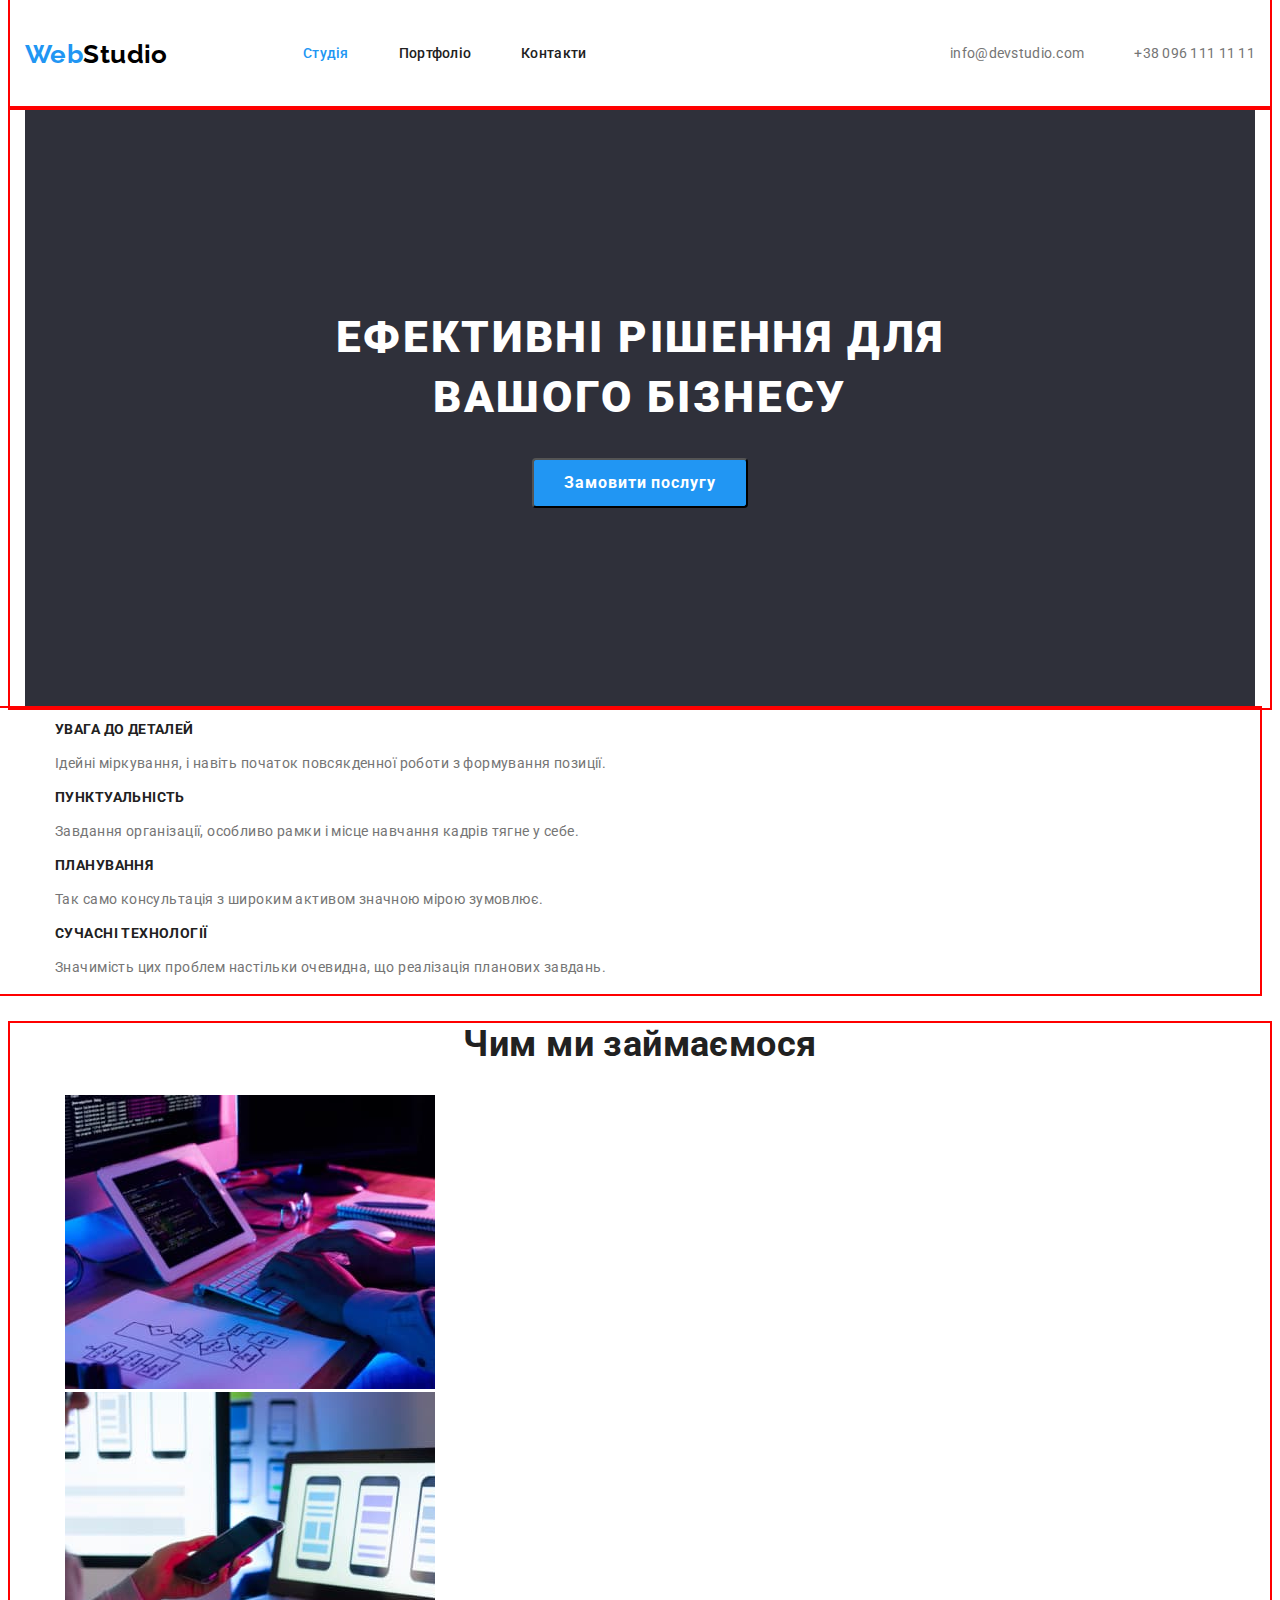
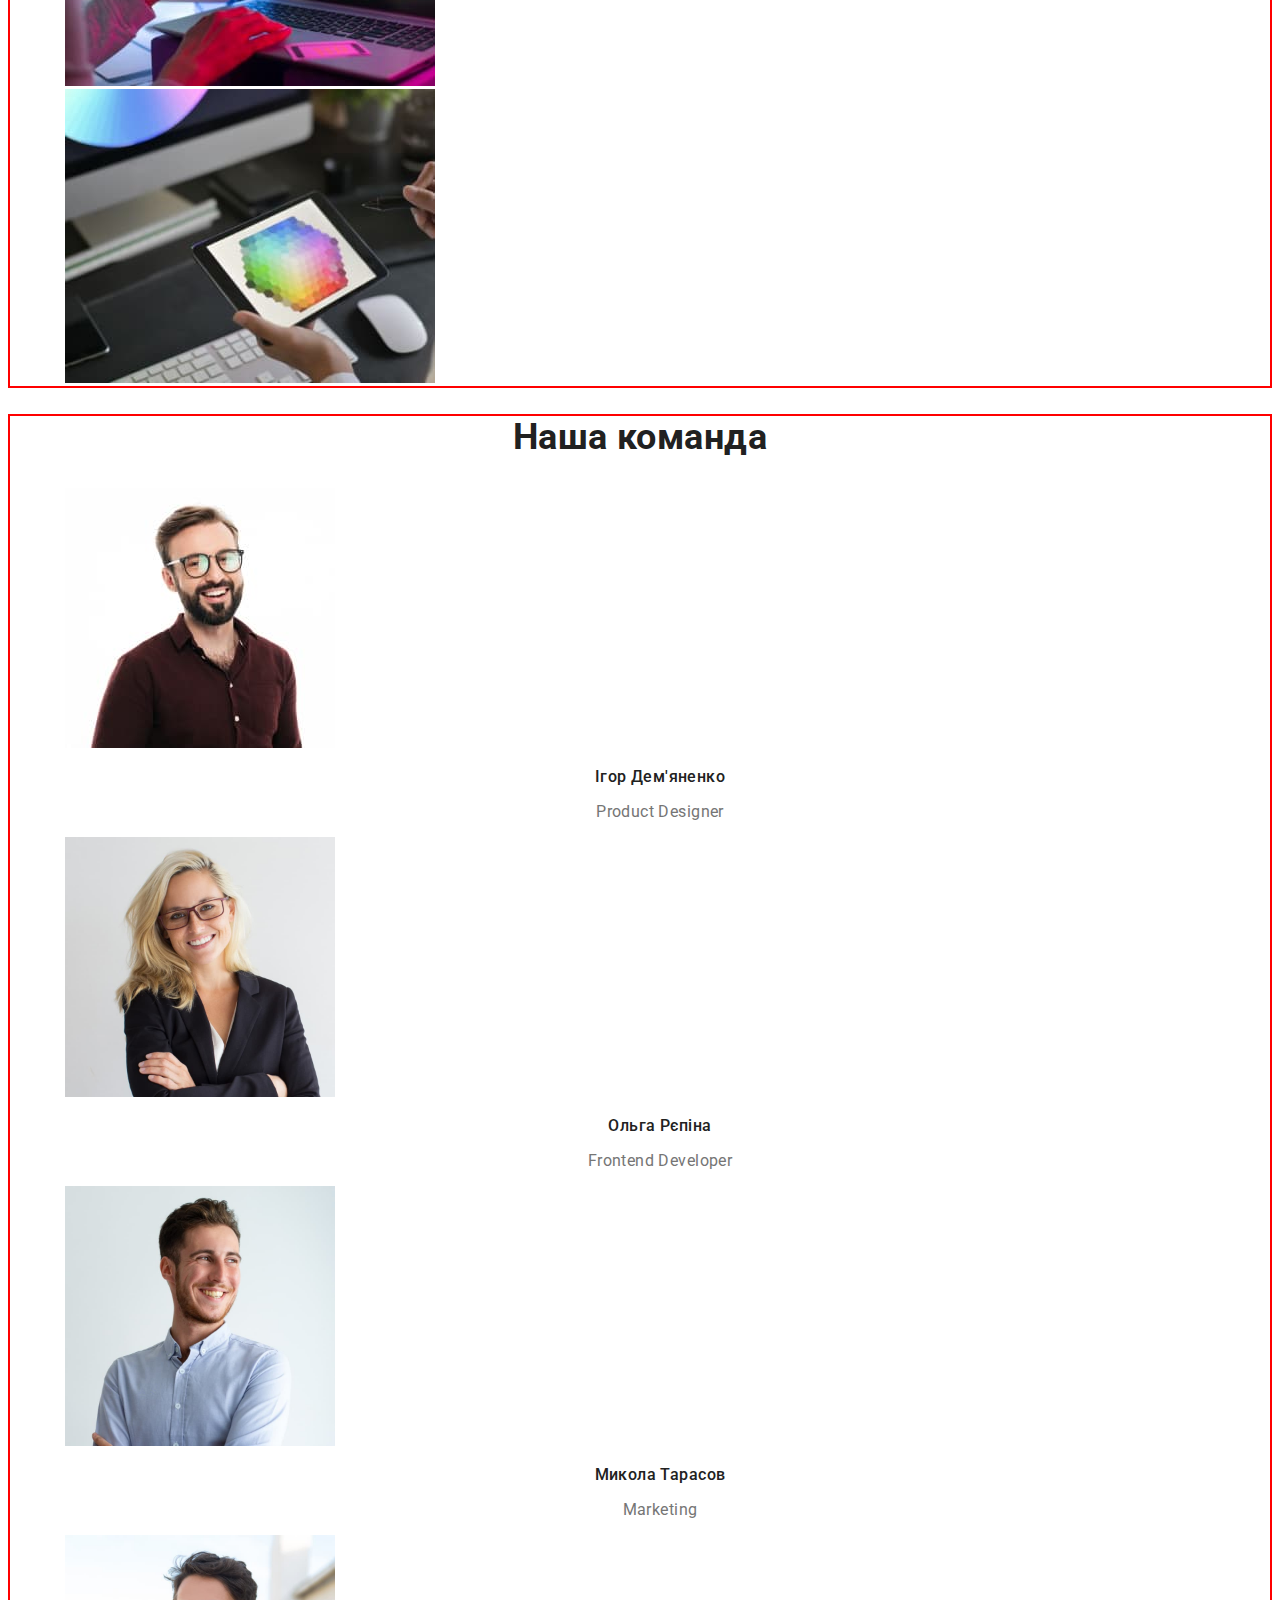
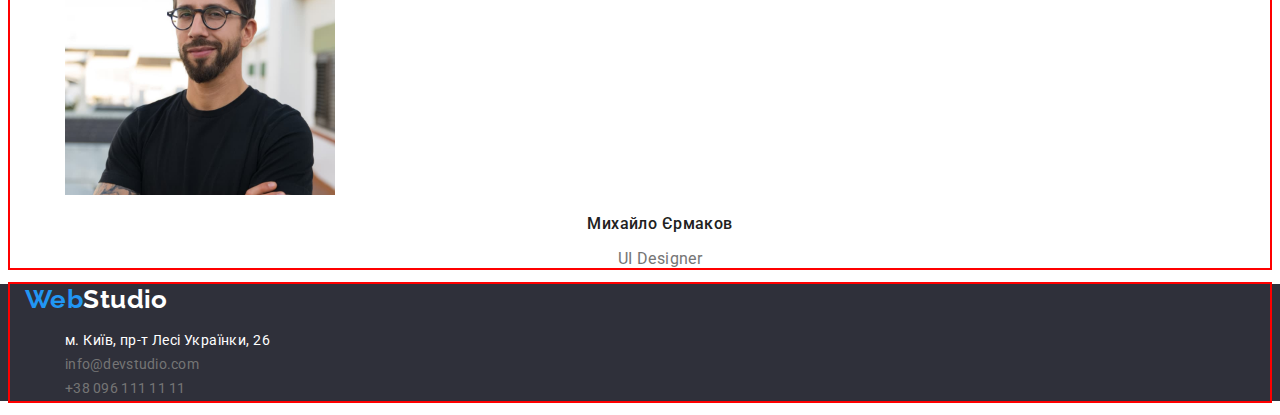
==== index.html @ b6a093bd "зробилт флекс в хедері і мейн" ====
<!DOCTYPE html>
<html lang="en">
  <head>
    <meta charset="UTF-8" />
    <meta http-equiv="X-UA-Compatible" content="IE=edge" />
    <meta name="viewport" content="width=device-width, initial-scale=1.0" />
    <title>Студія</title>
    <link rel="preconnect" href="https://fonts.googleapis.com" />
    <link rel="preconnect" href="https://fonts.gstatic.com" crossorigin />
    <link
      href="https://fonts.googleapis.com/css2?family=Raleway:wght@700&family=Roboto:wght@400;500;700;900&display=swap"
      rel="stylesheet"
    />
    <link
      rel="stylesheet"
      href="https://cdnjs.cloudflare.com/ajax/libs/modern-normalize/1.1.0/modern-normalize.min.css"
      integrity="sha512-wpPYUAdjBVSE4KJnH1VR1HeZfpl1ub8YT/NKx4PuQ5NmX2tKuGu6U/JRp5y+Y8XG2tV+wKQpNHVUX03MfMFn9Q=="
      crossorigin="anonymous"
      referrerpolicy="no-referrer"
    />
    <link rel="stylesheet" href="./css/styles.css" />
  </head>
  <body>
    <!-- Header -->
    <header class="header">
      <div class="container main-nav">
        <a class="logo" href="./index.html">Web<span class="logo-studio">Studio</span> </a>
        <nav class="header-nav">
          <ul class="site-nav">
            <li class="header-link"><a href="./index.html" class="link current">Студія</a></li>
            <li class="header-link"><a href="./portfolio.html" class="link">Портфоліо</a></li>
            <li class="header-link"><a href="./" class="link">Контакти</a></li>
          </ul>
        </nav>
        <ul class="nav-contacts">
          <li class="contact-item">
            <a class="title-contact" href="mailto:info@devstudio.com">info@devstudio.com</a>
          </li>
          <li class="contact-item">
            <a class="title-contact" href="tel:+380961111111">+38 096 111 11 11</a>
          </li>
        </ul>
      </div>
    </header>

    <main>
      <!--section hero-->
      <div class="container">
        <section class="hero">
          <h1 class="hero-title">Ефективні рішення для вашого бізнесу</h1>
          <button class="button-main" type="button">Замовити послугу</button>
        </section>
      </div>
      <!-- section наші oсобливості-->

      <section>
        <div class="container features">
          <h2 class="vissually-hidden">Наші особливості</h2>
          <ul class="section-features">
            <li>
              <h3 class="title">УВАГА ДО ДЕТАЛЕЙ</h3>
              <p class="features-title">
                Ідейні міркування, і навіть початок повсякденної роботи з формування позиції.
              </p>
            </li>
            <li>
              <h3 class="title">ПУНКТУАЛЬНІСТЬ</h3>
              <p class="features-title">
                Завдання організації, особливо рамки і місце навчання кадрів тягне у себе.
              </p>
            </li>
            <li>
              <h3 class="title">ПЛАНУВАННЯ</h3>
              <p class="features-title">
                Так само консультація з широким активом значною мірою зумовлює.
              </p>
            </li>
            <li>
              <h3 class="title">СУЧАСНІ ТЕХНОЛОГІЇ</h3>
              <p class="features-title">
                Значимість цих проблем настільки очевидна, що реалізація планових завдань.
              </p>
            </li>
          </ul>
        </div>
      </section>

      <!-- section Чим ми займаємся  service-->

      <section>
        <div class="container">
          <h2 class="service-title">Чим ми займаємося</h2>
          <ul>
            <li><img src="./images/service1.jpg" alt="service1" width="370" /></li>
            <li><img src="./images/service2.jpg" alt="service2" width="370" /></li>
            <li><img src="./images/service3.jpg" alt="service3" width="370" /></li>
          </ul>
        </div>
      </section>

      <!--section Наша команда-->

      <section class="comand">
        <div class="container">
          <h2 class="comand-title">Наша команда</h2>
          <ul>
            <li>
              <img src="./images/demjanenko.jpg" alt="foto demjanenko" width="270" />
              <h3 class="name-title">Ігор Дем'яненко</h3>
              <p class="position-title">Product Designer</p>
            </li>
            <li>
              <img src="./images/repina.jpg" alt="foto repina" width="270" />
              <h3 class="name-title">Ольга Рєпіна</h3>
              <p class="position-title">Frontend Developer</p>
            </li>
            <li>
              <img src="./images/foto-tarasov.jpg" alt="foto tarasov" width="270" />
              <h3 class="name-title">Микола Тарасов</h3>
              <p class="position-title">Marketing</p>
            </li>
            <li>
              <img src="./images/yermakov.jpg" alt="foto yermakov" width="270" />
              <h3 class="name-title">Михайло Єрмаков</h3>
              <p class="position-title">UI Designer</p>
            </li>
          </ul>
        </div>
      </section>
    </main>
    <!--footer-->

    <footer class="footer">
      <div class="container">
        <a class="logo" href="./index.html">Web<span class="logo-studiof">Studio</span> </a>
        <address class="footer-adress">
          <ul>
            <li>
              <a
                class="title-adress"
                href="https://goo.gl/maps/m3JeE5dXYkWtEr1z5"
                target="_blank"
                rel="noopener nofollow noreferrer"
                >м. Київ, пр-т Лесі Українки, 26</a
              >
            </li>
            <li>
              <a class="title-contact" href="mailto:info@devstudio.com">info@devstudio.com</a>
            </li>
            <li><a class="title-contact" href="tel:+380961111111">+38 096 111 11 11</a></li>
          </ul>
        </address>
      </div>
    </footer>
  </body>
</html>
---- css/styles.css ----
/* палітра кольлорів */
/* --color-brand { color: #2196F3; }*/
/* color-main: { color: #757575;}
     */
/* color h: {color:#212121} */
/* color-white-text: color: #FFFFFF; */
/* backrground-main : #F5F5F5;*/

/* backrground-secondary : 2F303A#;  */

/* logo-color: #000000; */
/* color-adress: #FFFFFF */
/* color-info: color: rgba(255, 255, 255, 0.6); */
/* html {
    box-sizing: border-box;
}

*,
*::before,
*::after {
    box-sizing: inherit;
} */

:root {
    --brand-color: #2196F3;
    --main-text-color: #757575;
    --primary-text-color: #212121;
    --secondary-text-color: #FFFFFF;
    --logo-text-color: #000000;
    --button-text-focus: #188CE8;

    --color-info: rgba(255, 255, 255, 0.6);
    /* --backrground-main: #F5F5F5; */
    --backrground-secondary: #2F303A;
    --primery-font: Roboto, san-serif;
    --secondary-font: Raleway, san-serif;
}

body {
    background-color: var(--secondary-text-color);
    color: var(--main-text-color);
    font-family: var(--primery-font);
    /* font-style: normal;
    font-weight: 400;
    line-height: 1.71; */
    font-size: 14px;
    letter-spacing: 0.03em;
    margin: 0px;
}

/* h2,
h3 {
    color: var(--primary-text-color); */


ul {
    list-style: none;
}

.container {
    width: 1230px;
    margin-left: auto;
    margin-right: auto;
    padding-left: 15px;
    padding-right: 15px;
    outline: 2px solid red;

}

/* HEADER */
.header {
    background-color: var(--secondary-text-color);


}


/* main-nav ставимо навігацію в ряд */
.main-nav {
    display: flex;
    align-items: center;
    /* justify-content: space-evenly; */
}


/* header -навігація */
.header-nav {
    /* display: flex; */
    /* display: flex;
    align-items: center;
    justify-content: start; */

}

.header-link {}

/* LOGO */
.logo {
    display: flex;
    margin-right: 93px;
    /* padding-left: 215px; */

    color: var(--brand-color);
    text-decoration: none;
    font-family: var(--secondary-font);
    font-weight: 700;
    font-size: 26px;
    line-height: 1.19;
    width: 145px;

}

.logo-studio {
    color: var(--logo-text-color);
}

.logo-studiof {
    color: var(--secondary-text-color);
}

/* навігація хедера */
.site-nav {
    display: flex;

}

/* очистка крайньої геометрії, запрали в останного ел маргін */
.site-nav .header-link:not(:last-child) {
    /* background-color: red; */
    margin-right: 50px;
}


/* .site-nav .header-link:last-child {
    margin-right: 0; */
/* } */

.site-nav .link {
    display: block;
    padding-top: 32px;
    padding-bottom: 32px;

    color: var(--primary-text-color);
    text-decoration: none;
    font-family: var(--primery-font);
    font-weight: 500;
    line-height: 1.14;
    letter-spacing: 0.02em;
    font-style: normal;

}

.site-nav .link.current,
.site-nav .link:hover,
.site-nav .link:focus {
    color: var(--brand-color);
}

.nav-contacts {
    display: flex;
    margin-left: auto;
    /* background-color: red; */
}

.nav-contacts .contact-item+.contact-item {
    margin-left: 50px;
}

.title-contact {
    color: var(--main-text-color);
    text-decoration: none;
    font-style: normal;
    font-weight: 500;
    line-height: 1.14;
    letter-spacing: 0.02em;
}

.title-contact:hover,
.title-contact:focus {
    color: var(--brand-color);
}

/* section-hero */
.hero {
    background-color: var(--backrground-secondary);
    color: var(--secondary-text-color);
    text-align: center;
    height: 600px;

}

.hero-title {
    margin: auto;
    padding-top: 200px;

    font-style: normal;
    font-weight: 900;
    font-size: 44px;
    line-height: 1.36;
    letter-spacing: 0.06em;
    text-transform: uppercase;

    width: 696px;
    /* padding-top: 200px;
    padding-left: 452px;
    padding-bottom: 280px;
    padding-right: 452px;
    margin-top: 30px;
    margin-bottom: 0px; */

}

.button-main {
    display: inline-block;
    border-radius: 4px;
    min-width: 216px;
    height: 50px;
    margin-top: 30px;

    background-color: var(--brand-color);
    color: var(--secondary-text-color);
    cursor: pointer;
    font-family: var(--primery-font);
    font-style: normal;
    font-weight: 700;
    font-size: 16px;
    line-height: 1.88;
    align-items: center;
    text-align: center;
    letter-spacing: 0.06em;


}

.button-main:hover,
.button-main:focus {
    color: var(--secondary-text-color);
    background-color: var(--button-text-focus);
}

/* section-features */
.features {
    display: inline-block;
}

.vissually-hidden {
    position: absolute;
    width: 1px;
    height: 1px;
    margin: -1px;
    border: 0;
    padding: 0;

    white-space: normal;
    clip-path: inset(100%);
    clip: rect(0 0 0 0);
    overflow: hidden;
}

.section-features .title {
    color: var(--primary-text-color);

}

.features-title {

    font-style: normal;
    font-weight: 400;
    line-height: 1.71;
}

.title {
    font-style: normal;
    font-weight: 700;
    font-size: 14px;
    line-height: 1.14;
    text-transform: uppercase;
}

/* section-servise */
.service-title,
.comand-title {
    font-style: normal;
    color: var(--primary-text-color);
    font-weight: 700;
    font-size: 36px;
    line-height: 1.17;
    text-align: center;

}

/* <!--section Наша команда--> */
.comand {
    background-color: var(--secondary-text-color);
}

.comand-title {
    color: var(--primary-text-color);
}

.name-title {
    font-style: normal;
    color: var(--primary-text-color);
    font-weight: 500;
    font-size: 16px;
    line-height: 1.19;
    text-align: center;
}

.position-title {
    font-style: normal;
    font-size: 16px;
    line-height: 1.19;
    text-align: center;
}

/* footer */
.footer {
    background-color: var(--backrground-secondary);
}

.title-adress {
    text-decoration: none;
    color: var(--secondary-text-color);
    line-height: 1.71;
    font-style: normal;
    font-weight: 400;
}

.title-contact {
    font-style: normal;
    font-weight: 400;
    line-height: 1.71;
}

/*  PORTFOLIO */
/* main hero- */
/* .main-portfolio {
    /* background-color: var(--backrground-main); */
/* } */

/* button-filtr */
.button-filtr {
    background-color: var(--secondary-text-color);
    color: var(--primary-text-color);
    cursor: pointer;
    font-family: var(--primery-font);
    font-style: normal;
    font-weight: 500;
    font-size: 16px;
    line-height: 1.62;
    text-align: center;
    letter-spacing: 0.03em;
}

.button-filtr:hover {
    color: var(--secondary-text-color);
    background-color: var(--brand-color);
}

.button-filtr:focus {
    color: var(--secondary-text-color);
    background-color: var(--brand-color);
}


/* portfolio-title */
.portfolio-title {
    color: var(--primary-text-color);
    font-style: normal;
    font-weight: 700;
    font-size: 18px;
    line-height: 2.0;
    letter-spacing: 0.06em;
}

/* title-filtr */
.title-filtr {
    font-style: normal;
    font-weight: 400;
    font-size: 16px;
    line-height: 1.88;
}
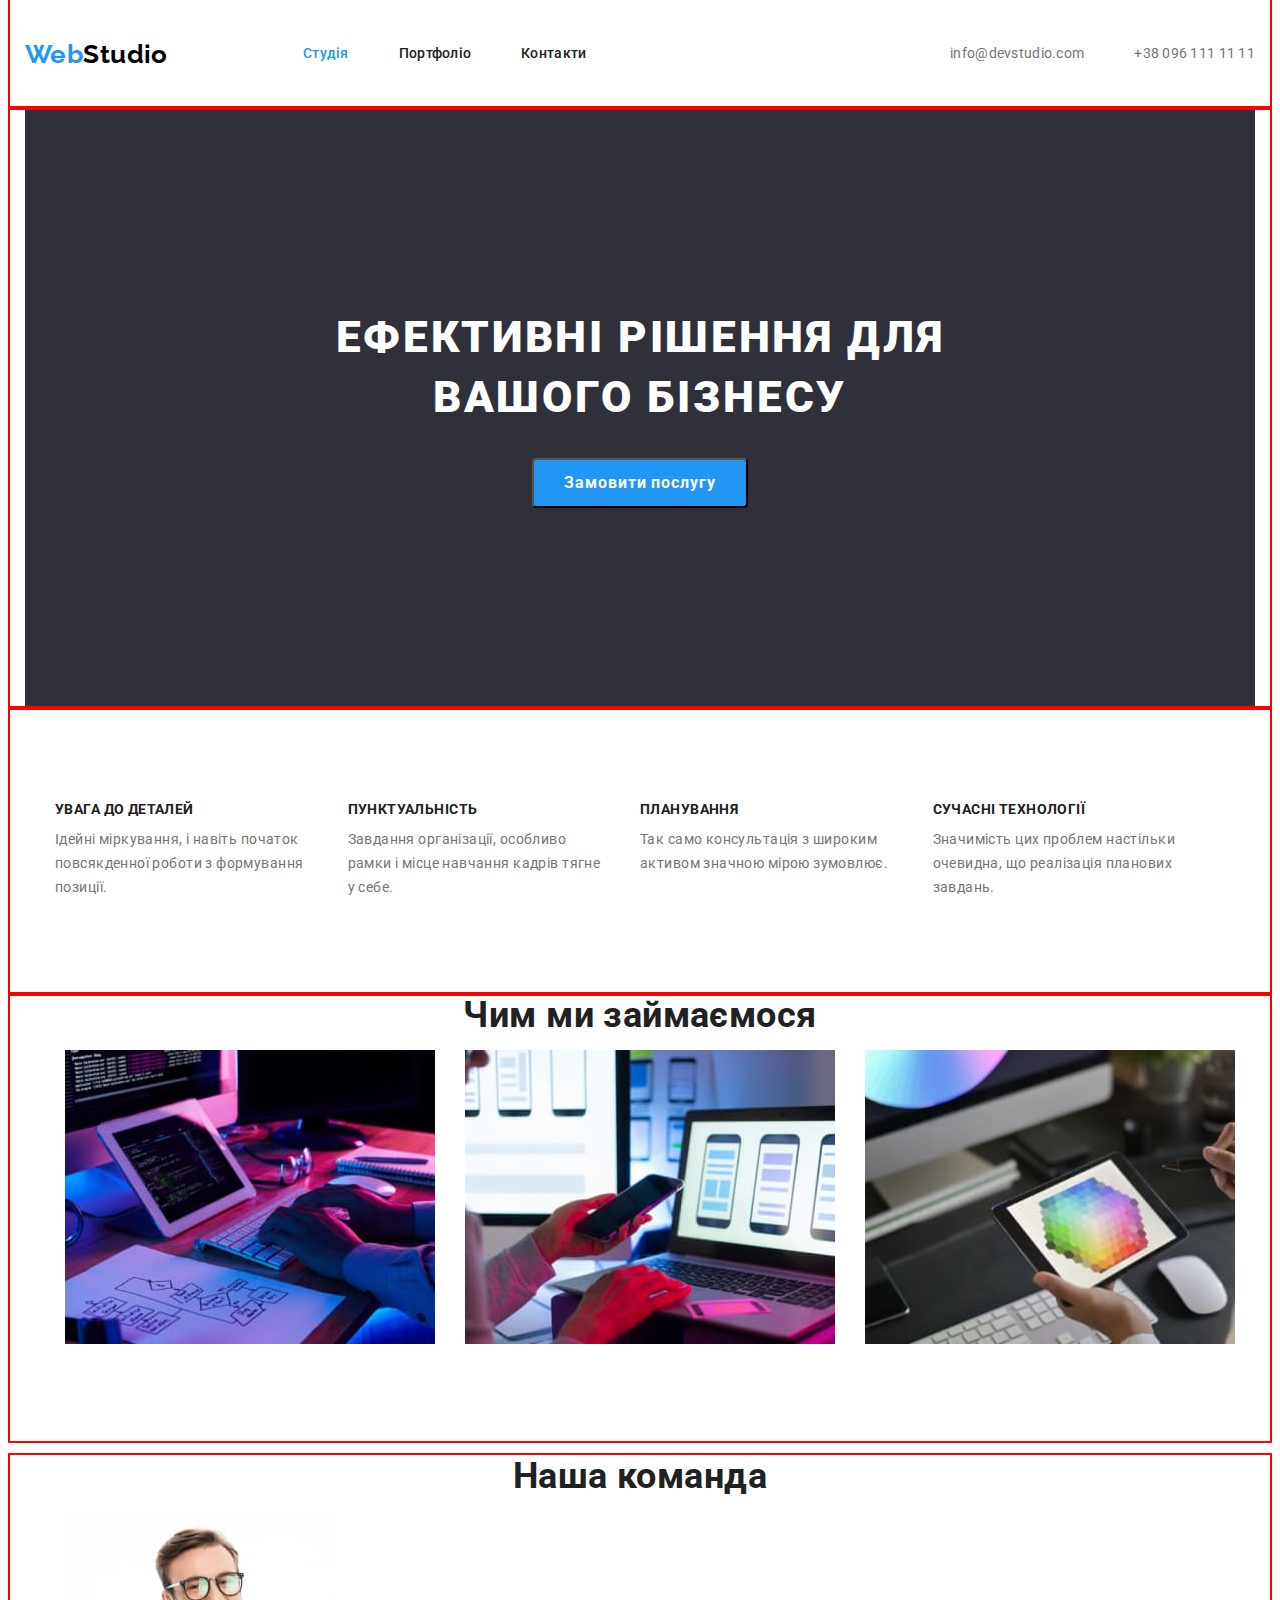
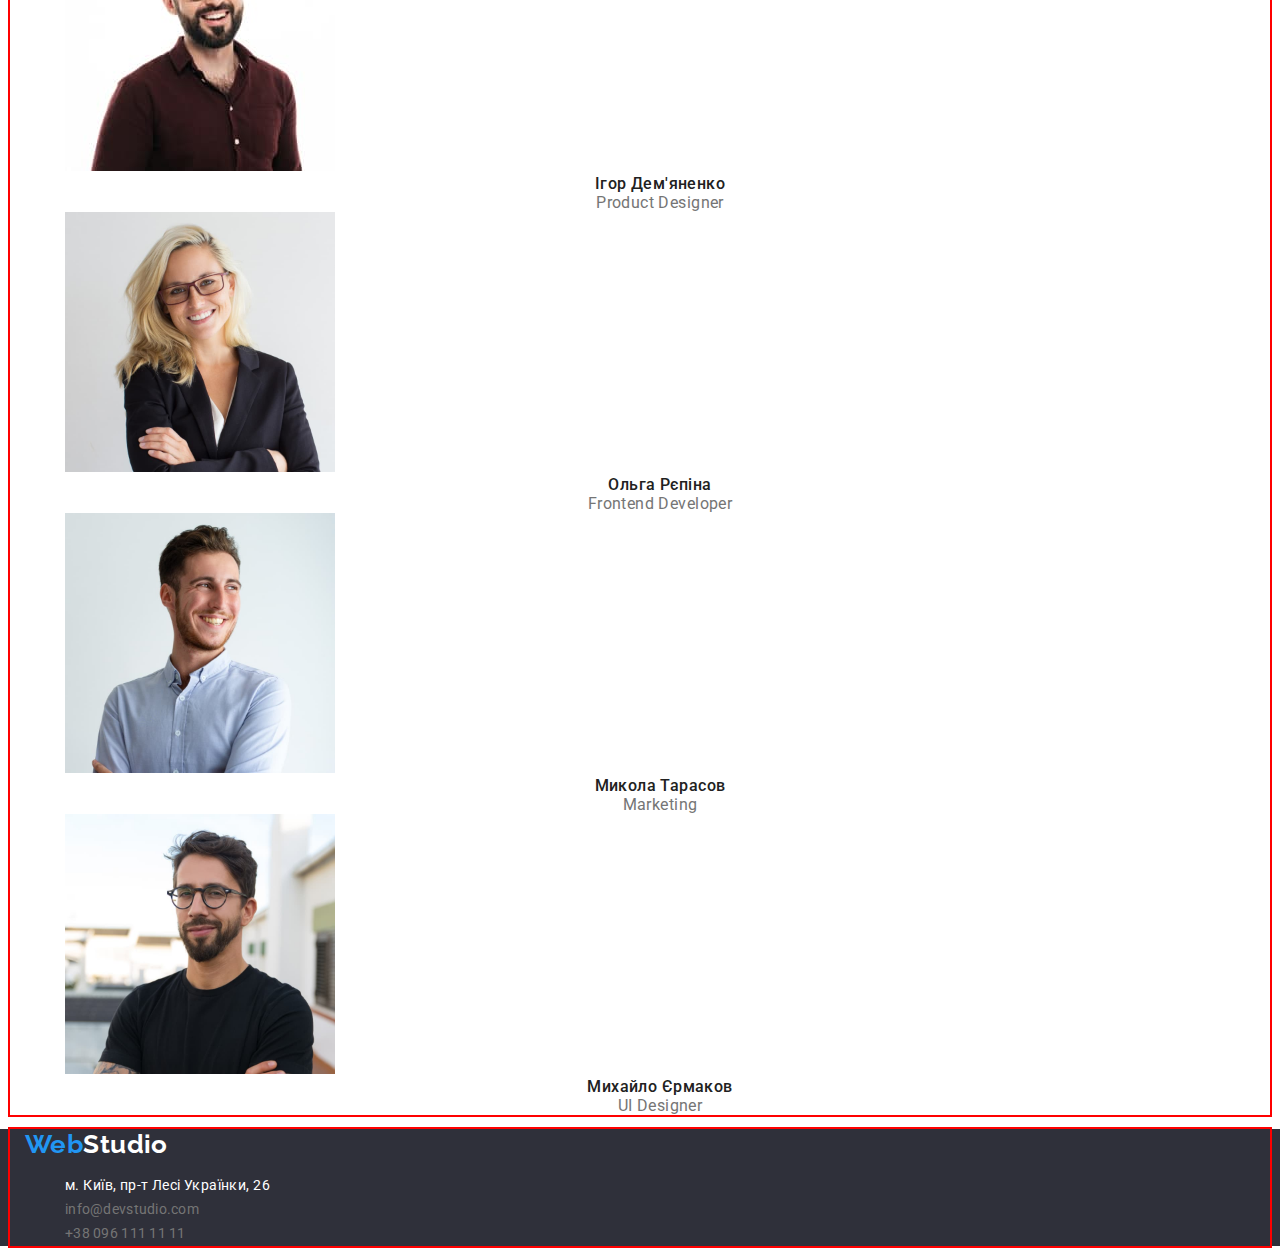
==== commit e95cee8c: "внесли зміни до флексів" ====
--- a/index.html
+++ b/index.html
@@ -54,28 +54,28 @@
       <!-- section наші oсобливості-->
 
       <section>
-        <div class="container features">
+        <div class="container">
           <h2 class="vissually-hidden">Наші особливості</h2>
           <ul class="section-features">
-            <li>
+            <li class="item">
               <h3 class="title">УВАГА ДО ДЕТАЛЕЙ</h3>
               <p class="features-title">
                 Ідейні міркування, і навіть початок повсякденної роботи з формування позиції.
               </p>
             </li>
-            <li>
+            <li class="item">
               <h3 class="title">ПУНКТУАЛЬНІСТЬ</h3>
               <p class="features-title">
                 Завдання організації, особливо рамки і місце навчання кадрів тягне у себе.
               </p>
             </li>
-            <li>
+            <li class="item">
               <h3 class="title">ПЛАНУВАННЯ</h3>
               <p class="features-title">
                 Так само консультація з широким активом значною мірою зумовлює.
               </p>
             </li>
-            <li>
+            <li class="item">
               <h3 class="title">СУЧАСНІ ТЕХНОЛОГІЇ</h3>
               <p class="features-title">
                 Значимість цих проблем настільки очевидна, що реалізація планових завдань.
@@ -90,10 +90,16 @@
       <section>
         <div class="container">
           <h2 class="service-title">Чим ми займаємося</h2>
-          <ul>
-            <li><img src="./images/service1.jpg" alt="service1" width="370" /></li>
-            <li><img src="./images/service2.jpg" alt="service2" width="370" /></li>
-            <li><img src="./images/service3.jpg" alt="service3" width="370" /></li>
+          <ul class="service-photo">
+            <li class="photo-item">
+              <img src="./images/service1.jpg" alt="service1" width="370" height="294" />
+            </li>
+            <li class="photo-item">
+              <img src="./images/service2.jpg" alt="service2" width="370" height="294" />
+            </li>
+            <li class="photo-item">
+              <img src="./images/service3.jpg" alt="service3" width="370" height="294" />
+            </li>
           </ul>
         </div>
       </section>
--- a/css/styles.css
+++ b/css/styles.css
@@ -64,7 +64,13 @@
     padding-left: 15px;
     padding-right: 15px;
     outline: 2px solid red;
-
+}
+
+h1,
+h2,
+h3,
+p {
+    margin: 0;
 }
 
 /* HEADER */
@@ -97,8 +103,7 @@
 /* LOGO */
 .logo {
     display: flex;
-    margin-right: 93px;
-    /* padding-left: 215px; */
+    padding-right: 93px;
 
     color: var(--brand-color);
     text-decoration: none;
@@ -190,6 +195,7 @@
 }
 
 .hero-title {
+    width: 696px;
     margin: auto;
     padding-top: 200px;
 
@@ -199,14 +205,6 @@
     line-height: 1.36;
     letter-spacing: 0.06em;
     text-transform: uppercase;
-
-    width: 696px;
-    /* padding-top: 200px;
-    padding-left: 452px;
-    padding-bottom: 280px;
-    padding-right: 452px;
-    margin-top: 30px;
-    margin-bottom: 0px; */
 
 }
 
@@ -239,9 +237,9 @@
 }
 
 /* section-features */
-.features {
+/* .features {
     display: inline-block;
-}
+} */
 
 .vissually-hidden {
     position: absolute;
@@ -257,16 +255,33 @@
     overflow: hidden;
 }
 
+.section-features {
+    display: flex;
+    width: 1170px;
+    margin: 0;
+    padding: 0;
+    padding-top: 94px;
+    /* margin-left: -30px;  */
+
+}
+
 .section-features .title {
     color: var(--primary-text-color);
-
-}
-
-.features-title {
+    margin-bottom: 10px;
+
+}
+
+.section-features>.item {
+    width: 270px;
+    flex-wrap: wrap;
+    flex-basis: calc(100%/4 - 30px);
+    margin-left: 30px;
+    padding-bottom: 94px;
 
     font-style: normal;
     font-weight: 400;
     line-height: 1.71;
+
 }
 
 .title {
@@ -278,6 +293,25 @@
 }
 
 /* section-servise */
+
+.service-photo {
+    width: 1170px;
+    display: flex;
+
+    justify-content: space-between;
+
+    padding-bottom: 94px;
+}
+
+
+
+
+
+
+
+
+
+
 .service-title,
 .comand-title {
     font-style: normal;
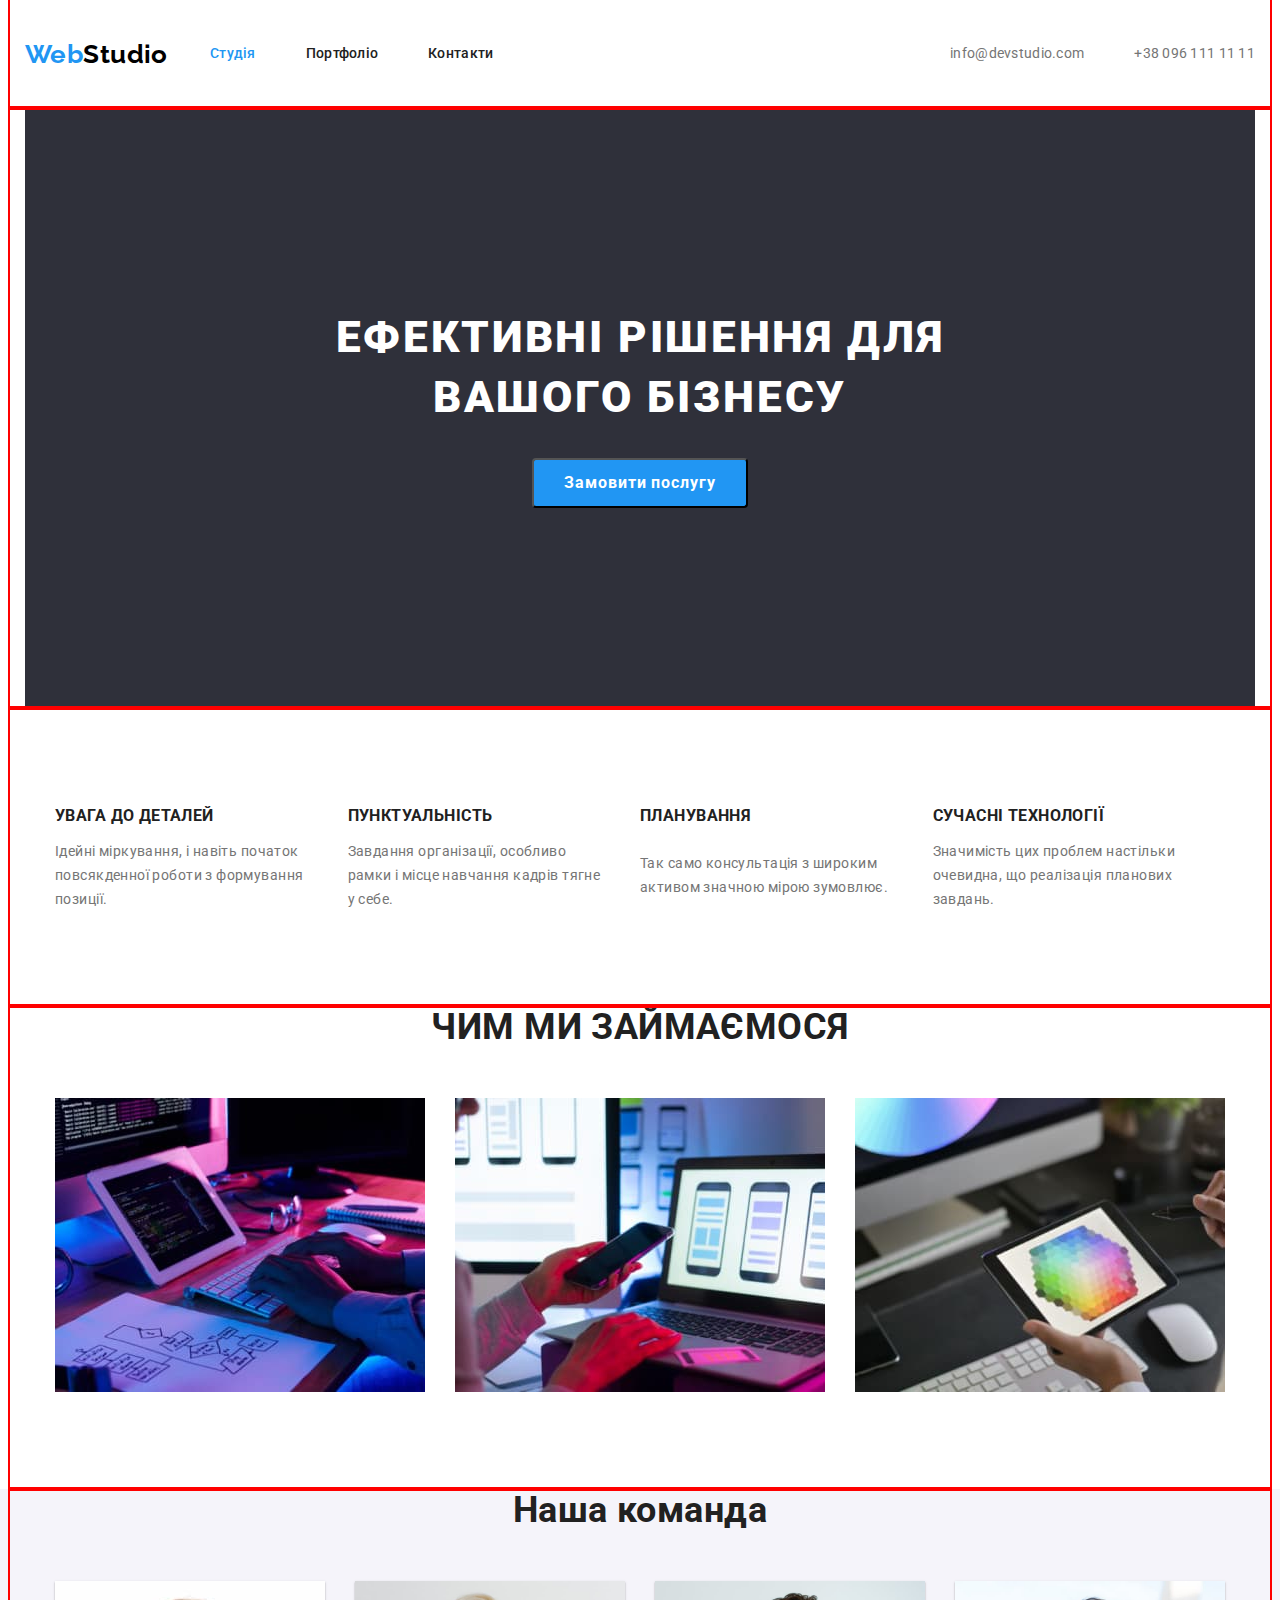
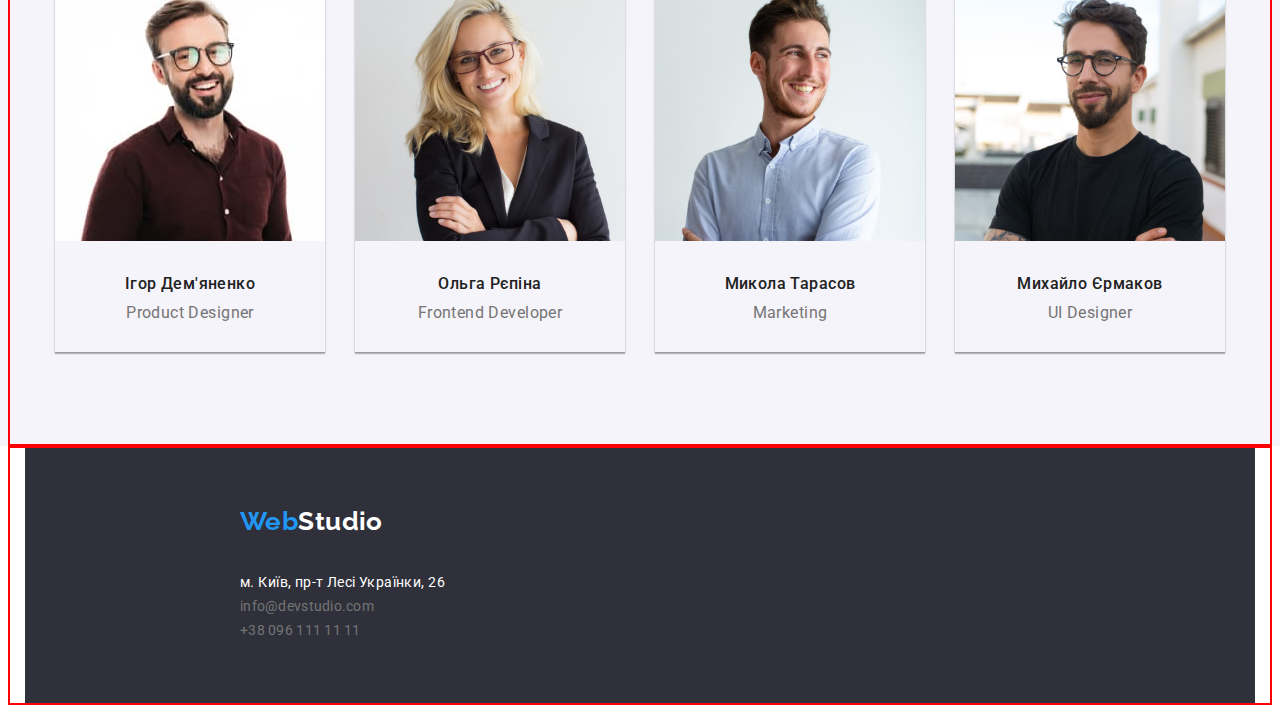
==== commit 59ba6551: "доробили 1 сторінку" ====
--- a/index.html
+++ b/index.html
@@ -24,7 +24,9 @@
     <!-- Header -->
     <header class="header">
       <div class="container main-nav">
-        <a class="logo" href="./index.html">Web<span class="logo-studio">Studio</span> </a>
+        <div logo-header>
+          <a class="logo" href="./index.html">Web<span class="logo-studio">Studio</span> </a>
+        </div>
         <nav class="header-nav">
           <ul class="site-nav">
             <li class="header-link"><a href="./index.html" class="link current">Студія</a></li>
@@ -109,38 +111,47 @@
       <section class="comand">
         <div class="container">
           <h2 class="comand-title">Наша команда</h2>
-          <ul>
-            <li>
-              <img src="./images/demjanenko.jpg" alt="foto demjanenko" width="270" />
-              <h3 class="name-title">Ігор Дем'яненко</h3>
-              <p class="position-title">Product Designer</p>
+          <ul class="our-comand">
+            <li class="photo-comand">
+              <img src="./images/demjanenko.jpg" alt="foto demjanenko" width="270" height="260" />
+              <div class="comand-position">
+                <h3 class="name-title">Ігор Дем'яненко</h3>
+                <p class="position-title">Product Designer</p>
+              </div>
             </li>
-            <li>
-              <img src="./images/repina.jpg" alt="foto repina" width="270" />
-              <h3 class="name-title">Ольга Рєпіна</h3>
-              <p class="position-title">Frontend Developer</p>
+            <li class="photo-comand">
+              <img src="./images/repina.jpg" alt="foto repina" width="270" height="260" />
+              <div class="comand-position">
+                <h3 class="name-title">Ольга Рєпіна</h3>
+                <p class="position-title">Frontend Developer</p>
+              </div>
             </li>
-            <li>
-              <img src="./images/foto-tarasov.jpg" alt="foto tarasov" width="270" />
-              <h3 class="name-title">Микола Тарасов</h3>
-              <p class="position-title">Marketing</p>
+            <li class="photo-comand">
+              <img src="./images/foto-tarasov.jpg" alt="foto tarasov" width="270" height="260" />
+              <div class="comand-position">
+                <h3 class="name-title">Микола Тарасов</h3>
+                <p class="position-title">Marketing</p>
+              </div>
             </li>
-            <li>
-              <img src="./images/yermakov.jpg" alt="foto yermakov" width="270" />
-              <h3 class="name-title">Михайло Єрмаков</h3>
-              <p class="position-title">UI Designer</p>
+            <li class="photo-comand">
+              <img src="./images/yermakov.jpg" alt="foto yermakov" width="270" height="260" />
+              <div class="comand-position">
+                <h3 class="name-title">Михайло Єрмаков</h3>
+                <p class="position-title">UI Designer</p>
+              </div>
             </li>
           </ul>
         </div>
       </section>
     </main>
     <!--footer-->
-
-    <footer class="footer">
-      <div class="container">
-        <a class="logo" href="./index.html">Web<span class="logo-studiof">Studio</span> </a>
+    <div class="container">
+      <footer class="footer">
+        <div class="logo-footer">
+          <a class="logo" href="./index.html">Web<span class="logo-studiof">Studio</span> </a>
+        </div>
         <address class="footer-adress">
-          <ul>
+          <ul class="footer-item">
             <li>
               <a
                 class="title-adress"
@@ -156,7 +167,7 @@
             <li><a class="title-contact" href="tel:+380961111111">+38 096 111 11 11</a></li>
           </ul>
         </address>
-      </div>
-    </footer>
+      </footer>
+    </div>
   </body>
 </html>
--- a/css/styles.css
+++ b/css/styles.css
@@ -30,7 +30,7 @@
     --button-text-focus: #188CE8;
 
     --color-info: rgba(255, 255, 255, 0.6);
-    /* --backrground-main: #F5F5F5; */
+    --backrground-comand: #F5F4FA;
     --backrground-secondary: #2F303A;
     --primery-font: Roboto, san-serif;
     --secondary-font: Raleway, san-serif;
@@ -76,6 +76,10 @@
 /* HEADER */
 .header {
     background-color: var(--secondary-text-color);
+    padding: 0;
+
+    margin: auto;
+
 
 
 }
@@ -85,7 +89,8 @@
 .main-nav {
     display: flex;
     align-items: center;
-    /* justify-content: space-evenly; */
+    margin: auto;
+    /* justify-content: c; */
 }
 
 
@@ -101,9 +106,13 @@
 .header-link {}
 
 /* LOGO */
+.logo-header {
+    padding-left: 215px;
+}
+
 .logo {
     display: flex;
-    padding-right: 93px;
+    /* padding-left: 215px; */
 
     color: var(--brand-color);
     text-decoration: none;
@@ -117,6 +126,7 @@
 
 .logo-studio {
     color: var(--logo-text-color);
+
 }
 
 .logo-studiof {
@@ -237,9 +247,7 @@
 }
 
 /* section-features */
-/* .features {
-    display: inline-block;
-} */
+
 
 .vissually-hidden {
     position: absolute;
@@ -257,6 +265,7 @@
 
 .section-features {
     display: flex;
+
     width: 1170px;
     margin: 0;
     padding: 0;
@@ -272,6 +281,7 @@
 }
 
 .section-features>.item {
+    display: flex;
     width: 270px;
     flex-wrap: wrap;
     flex-basis: calc(100%/4 - 30px);
@@ -284,7 +294,8 @@
 
 }
 
-.title {
+.service-title {
+    padding-bottom: 50px;
     font-style: normal;
     font-weight: 700;
     font-size: 14px;
@@ -297,17 +308,21 @@
 .service-photo {
     width: 1170px;
     display: flex;
-
-    justify-content: space-between;
+    padding: 0;
+    margin: auto;
 
     padding-bottom: 94px;
 }
 
-
-
-
-
-
+.photo-item {
+    width: 370px;
+    margin-right: 30px;
+
+}
+
+.photo-item:nth-child(3n) {
+    margin-right: 0;
+}
 
 
 
@@ -325,14 +340,39 @@
 
 /* <!--section Наша команда--> */
 .comand {
-    background-color: var(--secondary-text-color);
+    background-color: var(--backrground-comand);
+}
+
+.our-comand {
+    width: 1170px;
+    display: flex;
+    padding: 0;
+    margin: auto;
+    padding-bottom: 94px;
+}
+
+.photo-comand {
+    margin-right: 30px;
+    /* padding-bottom: 94px; */
+    box-shadow: 0px 1px 3px rgba(0, 0, 0, 0.12), 0px 1px 1px rgba(0, 0, 0, 0.14), 0px 2px 1px rgba(0, 0, 0, 0.2);
+}
+
+.photo-comand:nth-child(4n) {
+    margin-right: 0;
 }
 
 .comand-title {
-    color: var(--primary-text-color);
+    padding-bottom: 50px;
+    color: var(--primary-text-color);
+}
+
+.comand-position {
+    padding-top: 30px;
+    padding-bottom: 30px;
 }
 
 .name-title {
+    padding-bottom: 10px;
     font-style: normal;
     color: var(--primary-text-color);
     font-weight: 500;
@@ -351,9 +391,23 @@
 /* footer */
 .footer {
     background-color: var(--backrground-secondary);
+
+}
+
+.logo-footer {
+    padding-top: 60px;
+    padding-bottom: 20px;
+    padding-left: 215px;
+}
+
+.footer-item {
+    padding-left: 215px;
+    padding-bottom: 60px;
 }
 
 .title-adress {
+    padding-bottom: 9px;
+
     text-decoration: none;
     color: var(--secondary-text-color);
     line-height: 1.71;
@@ -362,6 +416,8 @@
 }
 
 .title-contact {
+    padding-bottom: 9px;
+
     font-style: normal;
     font-weight: 400;
     line-height: 1.71;
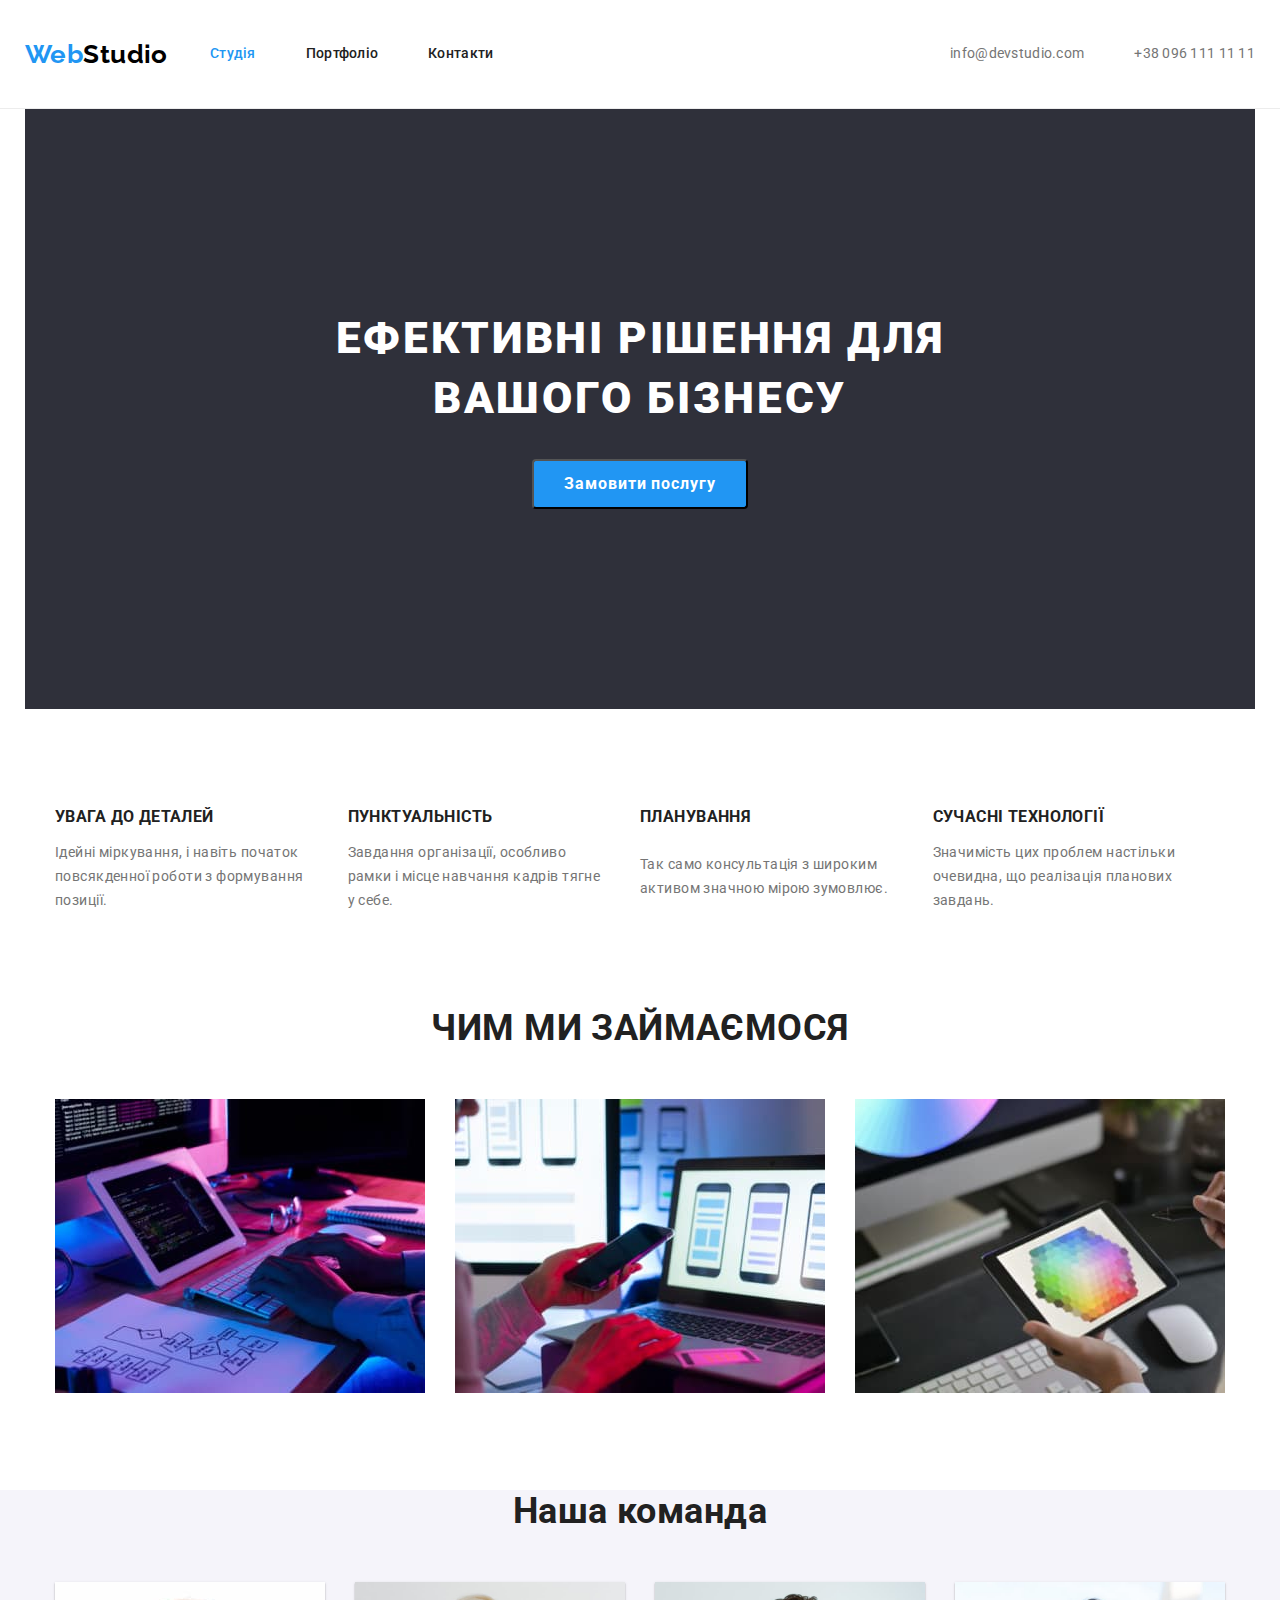
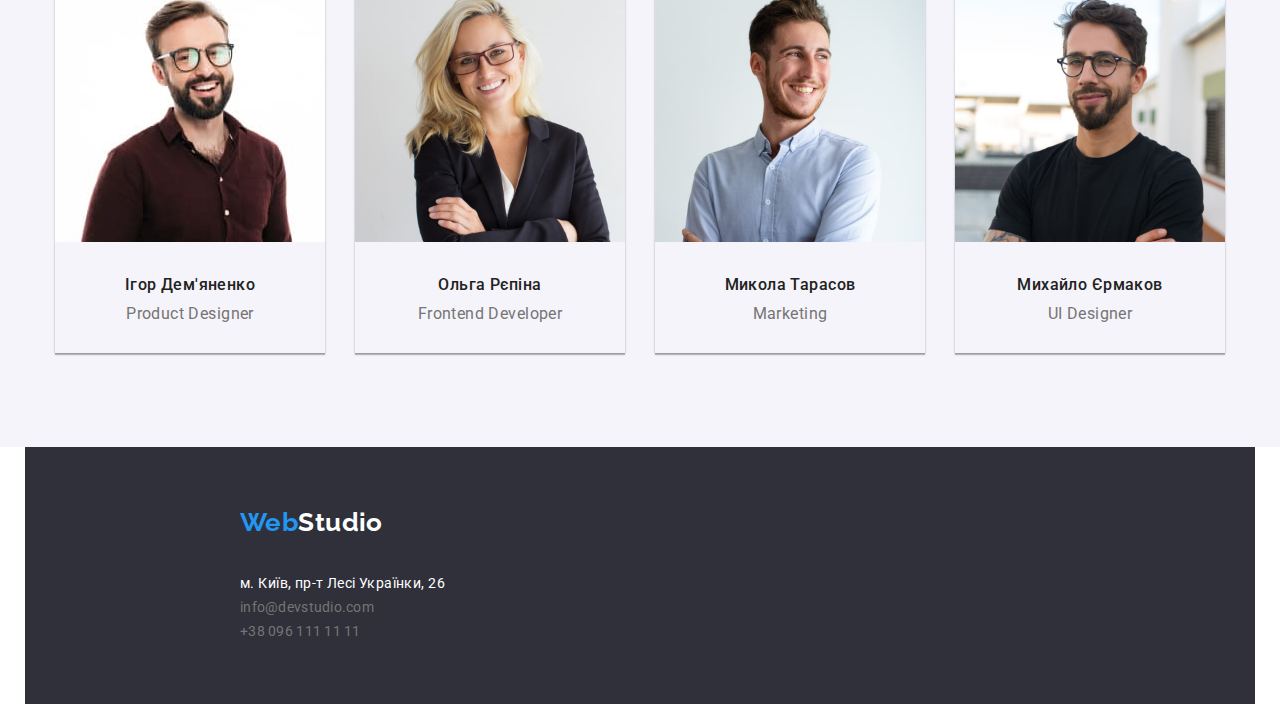
==== commit 6b8d8e4c: "добавили маргін" ====
--- a/index.html
+++ b/index.html
@@ -47,6 +47,7 @@
 
     <main>
       <!--section hero-->
+
       <div class="container">
         <section class="hero">
           <h1 class="hero-title">Ефективні рішення для вашого бізнесу</h1>
--- a/css/styles.css
+++ b/css/styles.css
@@ -34,6 +34,8 @@
     --backrground-secondary: #2F303A;
     --primery-font: Roboto, san-serif;
     --secondary-font: Raleway, san-serif;
+    --border-background: #ECECEC;
+    --border-photo: #EEEEEE;
 }
 
 body {
@@ -63,7 +65,7 @@
     margin-right: auto;
     padding-left: 15px;
     padding-right: 15px;
-    outline: 2px solid red;
+    /* outline: 2px solid red; */
 }
 
 h1,
@@ -79,9 +81,7 @@
     padding: 0;
 
     margin: auto;
-
-
-
+    border-bottom: 1px solid var(--border-background)
 }
 
 
@@ -95,15 +95,15 @@
 
 
 /* header -навігація */
-.header-nav {
-    /* display: flex; */
-    /* display: flex;
+/* .header-nav  */
+/* display: flex; */
+/* display: flex;
     align-items: center;
     justify-content: start; */
 
-}
-
-.header-link {}
+
+
+/* .header-link {} */
 
 /* LOGO */
 .logo-header {
@@ -424,16 +424,34 @@
 }
 
 /*  PORTFOLIO */
-/* main hero- */
-/* .main-portfolio {
-    /* background-color: var(--backrground-main); */
-/* } */
+
+
+/* buttons-potfolio */
+.buttons-portfolio {
+    display: flex;
+    margin: 0;
+    /* outline: 2px solid green; */
+    padding-top: 94px;
+    padding-bottom: 34px;
+    text-align: center;
+    justify-content: center;
+}
+
+.button-portfolio {
+    margin-right: 9px;
+
+}
+
+.button-portfolio:nth-child(5n) {
+    margin-right: 0;
+}
 
 /* button-filtr */
 .button-filtr {
-    background-color: var(--secondary-text-color);
+    background-color: var(--backrground-comand);
     color: var(--primary-text-color);
     cursor: pointer;
+    border-radius: 4px;
     font-family: var(--primery-font);
     font-style: normal;
     font-weight: 500;
@@ -446,16 +464,52 @@
 .button-filtr:hover {
     color: var(--secondary-text-color);
     background-color: var(--brand-color);
+
+
 }
 
 .button-filtr:focus {
     color: var(--secondary-text-color);
     background-color: var(--brand-color);
-}
-
+    border-radius: 4px;
+
+}
+
+/* photo-portfolio */
+.photo-portfolio {
+    /* outline: 2px solid tomato; */
+    display: flex;
+    flex-wrap: wrap;
+    padding: 0;
+    margin: auto;
+    padding-bottom: 94px;
+
+
+}
+
+.filtr-item {
+
+    margin: auto;
+
+    margin-right: 30px;
+    margin-bottom: 30px;
+    border: 1px solid var(--border-photo)
+}
+
+.filtr-item:nth-child(3n) {
+    margin-right: 0;
+}
+
+.filtr-item:nth-last-child(-n+3) {
+    margin-bottom: 0;
+}
 
 /* portfolio-title */
 .portfolio-title {
+    padding-top: 20px;
+    padding-bottom: 4px;
+    padding-left: 24px;
+
     color: var(--primary-text-color);
     font-style: normal;
     font-weight: 700;
@@ -466,6 +520,8 @@
 
 /* title-filtr */
 .title-filtr {
+    padding-bottom: 20px;
+    padding-left: 24px;
     font-style: normal;
     font-weight: 400;
     font-size: 16px;
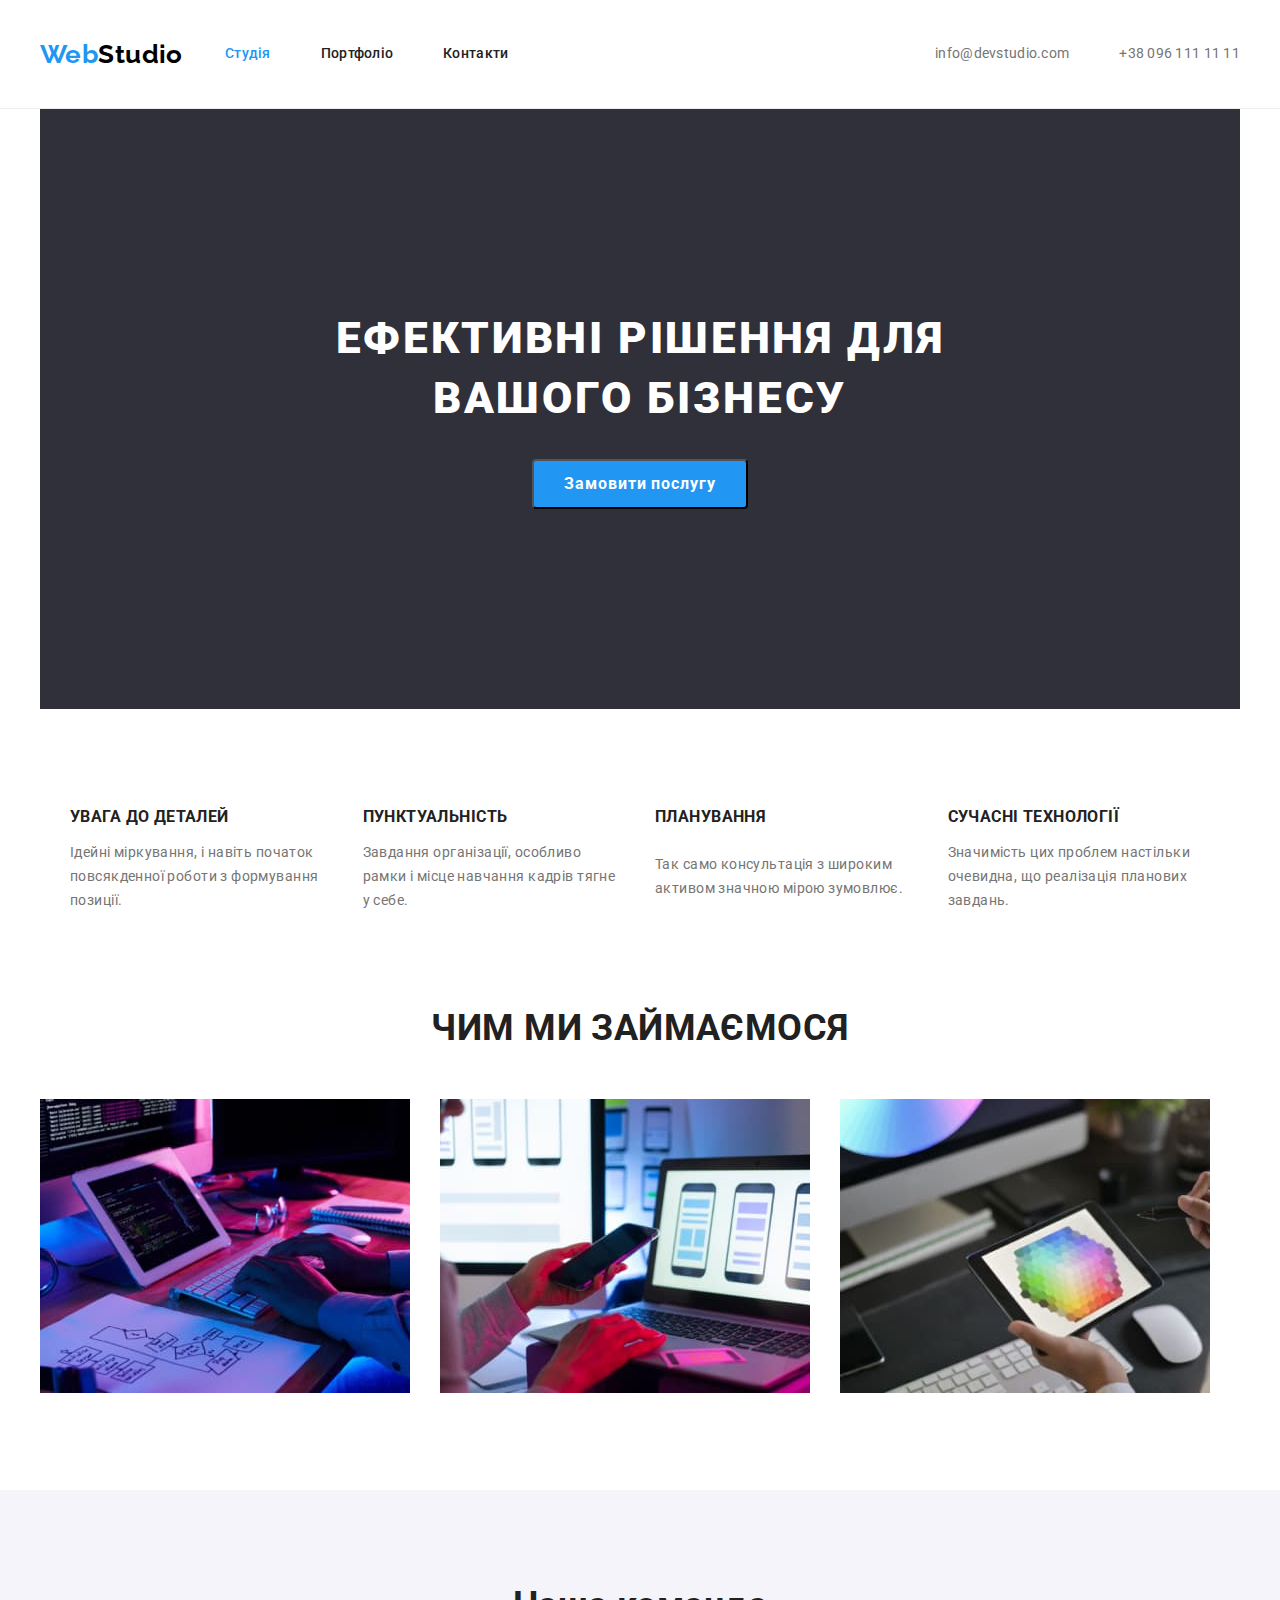
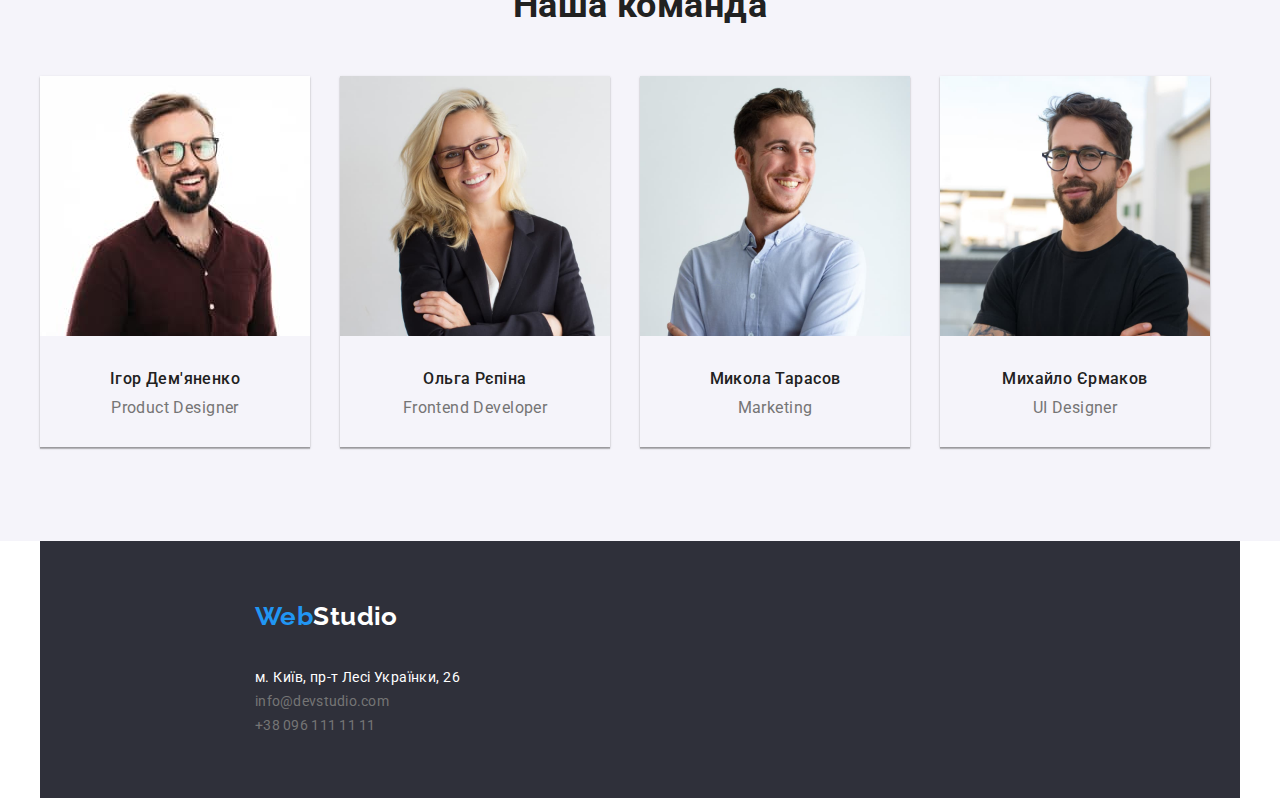
==== commit 46e7958f: "виправили помилки в портфоліо, флексбокс з фото" ====
--- a/index.html
+++ b/index.html
@@ -24,9 +24,7 @@
     <!-- Header -->
     <header class="header">
       <div class="container main-nav">
-        <div logo-header>
-          <a class="logo" href="./index.html">Web<span class="logo-studio">Studio</span> </a>
-        </div>
+        <a class="logo" href="./index.html">Web<span class="logo-studio">Studio</span> </a>
         <nav class="header-nav">
           <ul class="site-nav">
             <li class="header-link"><a href="./index.html" class="link current">Студія</a></li>
--- a/css/styles.css
+++ b/css/styles.css
@@ -60,7 +60,7 @@
 }
 
 .container {
-    width: 1230px;
+    width: 1200px;
     margin-left: auto;
     margin-right: auto;
     padding-left: 15px;
@@ -71,6 +71,9 @@
 h1,
 h2,
 h3,
+h4,
+h5,
+h6,
 p {
     margin: 0;
 }
@@ -94,21 +97,7 @@
 }
 
 
-/* header -навігація */
-/* .header-nav  */
-/* display: flex; */
-/* display: flex;
-    align-items: center;
-    justify-content: start; */
-
-
-
-/* .header-link {} */
-
 /* LOGO */
-.logo-header {
-    padding-left: 215px;
-}
 
 .logo {
     display: flex;
@@ -145,7 +134,6 @@
     margin-right: 50px;
 }
 
-
 /* .site-nav .header-link:last-child {
     margin-right: 0; */
 /* } */
@@ -247,7 +235,6 @@
 }
 
 /* section-features */
-
 
 .vissually-hidden {
     position: absolute;
@@ -306,7 +293,7 @@
 /* section-servise */
 
 .service-photo {
-    width: 1170px;
+
     display: flex;
     padding: 0;
     margin: auto;
@@ -325,7 +312,11 @@
 }
 
 
-
+.comand-title {
+    padding-top: 94px;
+    padding-bottom: 50px;
+
+}
 
 .service-title,
 .comand-title {
@@ -338,13 +329,15 @@
 
 }
 
+
+
 /* <!--section Наша команда--> */
 .comand {
     background-color: var(--backrground-comand);
 }
 
 .our-comand {
-    width: 1170px;
+    /* width: 1170px; */
     display: flex;
     padding: 0;
     margin: auto;
@@ -424,8 +417,6 @@
 }
 
 /*  PORTFOLIO */
-
-
 /* buttons-potfolio */
 .buttons-portfolio {
     display: flex;
@@ -487,13 +478,12 @@
 
 }
 
+
 .filtr-item {
-
-    margin: auto;
-
     margin-right: 30px;
     margin-bottom: 30px;
-    border: 1px solid var(--border-photo)
+    border-bottom: 1px solid var(--border-photo);
+
 }
 
 .filtr-item:nth-child(3n) {
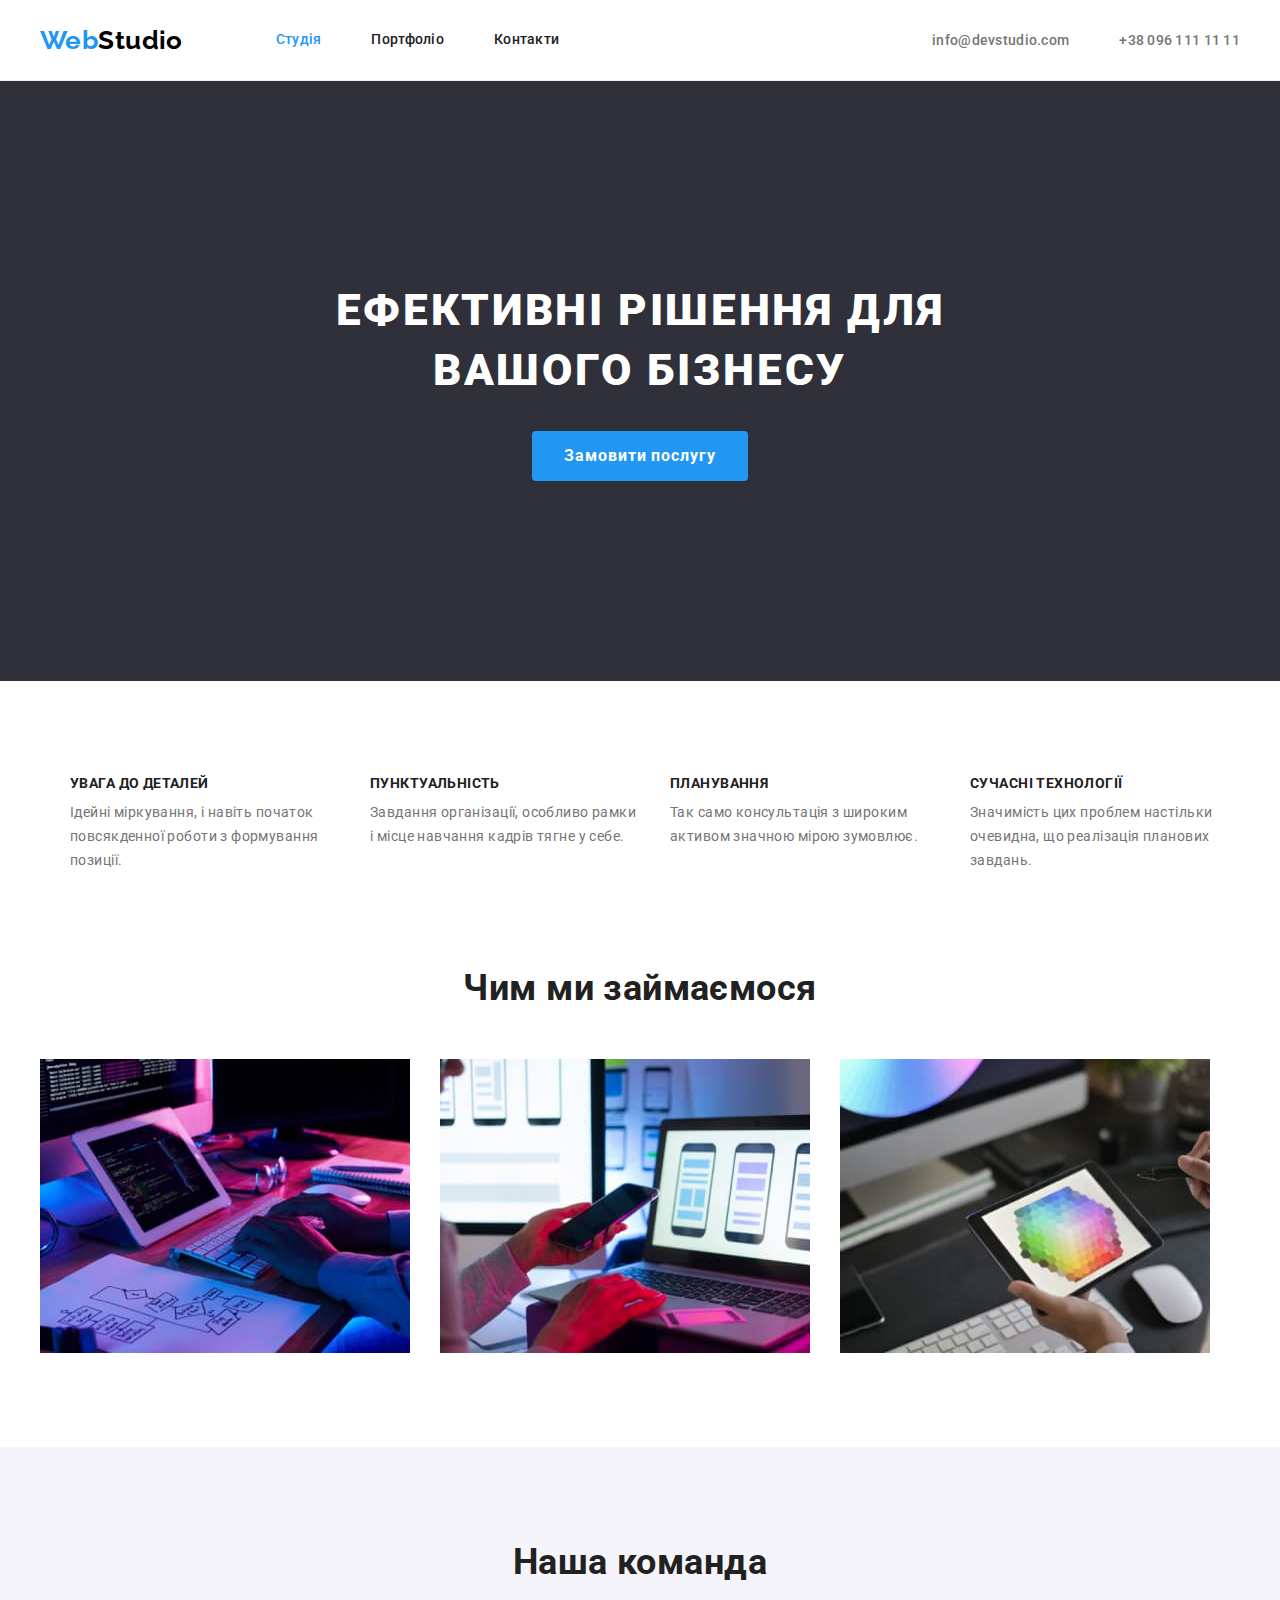
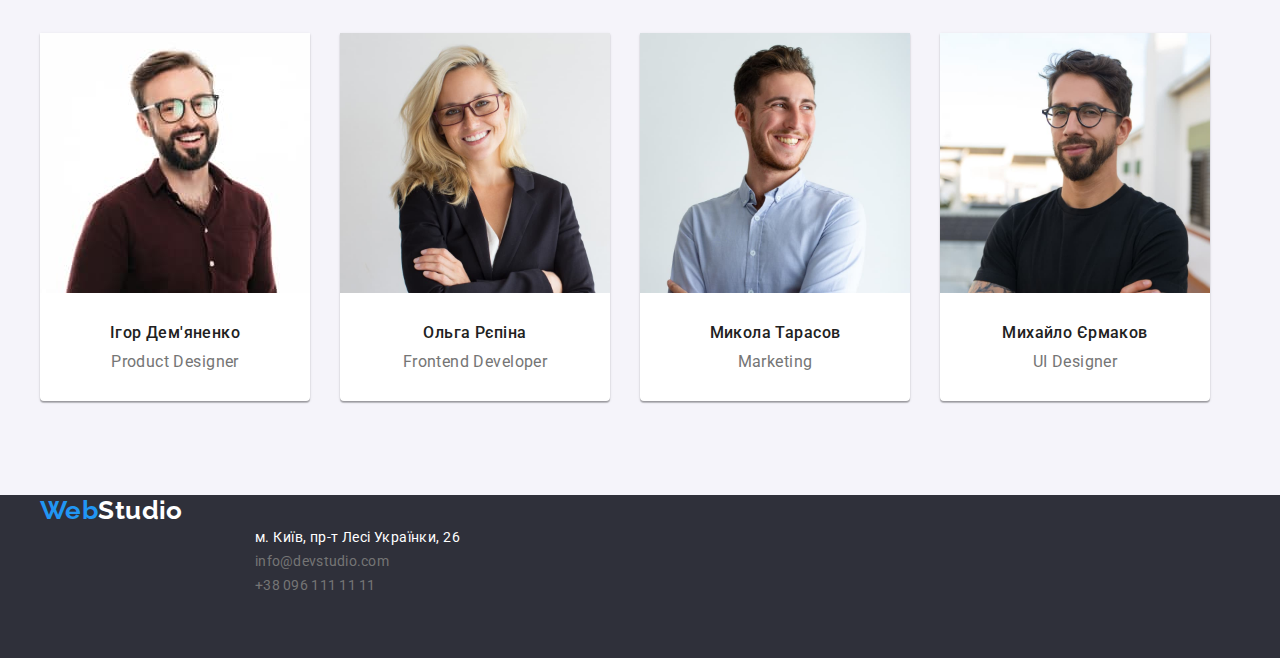
==== commit cc4899d8: "виправили зауваження ментора" ====
--- a/index.html
+++ b/index.html
@@ -45,40 +45,39 @@
 
     <main>
       <!--section hero-->
-
-      <div class="container">
-        <section class="hero">
+      <section class="hero">
+        <div class="container">
           <h1 class="hero-title">Ефективні рішення для вашого бізнесу</h1>
           <button class="button-main" type="button">Замовити послугу</button>
-        </section>
-      </div>
+        </div>
+      </section>
       <!-- section наші oсобливості-->
 
-      <section>
+      <section class="our-features">
         <div class="container">
           <h2 class="vissually-hidden">Наші особливості</h2>
           <ul class="section-features">
             <li class="item">
-              <h3 class="title">УВАГА ДО ДЕТАЛЕЙ</h3>
-              <p class="features-title">
+              <h3 class="feauter-title">УВАГА ДО ДЕТАЛЕЙ</h3>
+              <p class="features-text">
                 Ідейні міркування, і навіть початок повсякденної роботи з формування позиції.
               </p>
             </li>
             <li class="item">
-              <h3 class="title">ПУНКТУАЛЬНІСТЬ</h3>
-              <p class="features-title">
+              <h3 class="feauter-title">ПУНКТУАЛЬНІСТЬ</h3>
+              <p class="features-text">
                 Завдання організації, особливо рамки і місце навчання кадрів тягне у себе.
               </p>
             </li>
             <li class="item">
-              <h3 class="title">ПЛАНУВАННЯ</h3>
-              <p class="features-title">
+              <h3 class="feauter-title">ПЛАНУВАННЯ</h3>
+              <p class="features-text">
                 Так само консультація з широким активом значною мірою зумовлює.
               </p>
             </li>
             <li class="item">
-              <h3 class="title">СУЧАСНІ ТЕХНОЛОГІЇ</h3>
-              <p class="features-title">
+              <h3 class="feauter-title">СУЧАСНІ ТЕХНОЛОГІЇ</h3>
+              <p class="features-text">
                 Значимість цих проблем настільки очевидна, що реалізація планових завдань.
               </p>
             </li>
@@ -88,7 +87,7 @@
 
       <!-- section Чим ми займаємся  service-->
 
-      <section>
+      <section class="style-servis">
         <div class="container">
           <h2 class="service-title">Чим ми займаємося</h2>
           <ul class="service-photo">
@@ -144,8 +143,8 @@
       </section>
     </main>
     <!--footer-->
-    <div class="container">
-      <footer class="footer">
+    <footer class="footer">
+      <div class="container">
         <div class="logo-footer">
           <a class="logo" href="./index.html">Web<span class="logo-studiof">Studio</span> </a>
         </div>
@@ -160,13 +159,15 @@
                 >м. Київ, пр-т Лесі Українки, 26</a
               >
             </li>
-            <li>
+            <li class="footer-contact">
               <a class="title-contact" href="mailto:info@devstudio.com">info@devstudio.com</a>
             </li>
-            <li><a class="title-contact" href="tel:+380961111111">+38 096 111 11 11</a></li>
+            <li class="footer-contact">
+              <a class="title-contact" href="tel:+380961111111">+38 096 111 11 11</a>
+            </li>
           </ul>
         </address>
-      </footer>
-    </div>
+      </div>
+    </footer>
   </body>
 </html>
--- a/css/styles.css
+++ b/css/styles.css
@@ -57,6 +57,8 @@
 
 ul {
     list-style: none;
+    padding: 0;
+    margin: 0;
 }
 
 .container {
@@ -68,6 +70,7 @@
     /* outline: 2px solid red; */
 }
 
+/* зброси */
 h1,
 h2,
 h3,
@@ -78,21 +81,56 @@
     margin: 0;
 }
 
+img {
+    display: block;
+    max-width: 100%;
+}
+
+.footer-addres {
+    font-style: normal;
+}
+
+button {
+    display: block;
+    cursor: pointer;
+    border: none;
+    border-radius: 4px;
+}
+
+.section {
+    padding-top: 94px;
+    padding-bottom: 94px;
+}
+
+.list {
+    list-style: none;
+    padding-left: 0;
+    margin: 0;
+}
+
+.link {
+    text-decoration: none;
+    color: inherit;
+}
+
 /* HEADER */
 .header {
-    background-color: var(--secondary-text-color);
+    /* background-color: var(--secondary-text-color);
     padding: 0;
 
-    margin: auto;
+    margin: auto; */
     border-bottom: 1px solid var(--border-background)
 }
 
+.header-nav {
+    margin-left: 93px;
+}
 
 /* main-nav ставимо навігацію в ряд */
 .main-nav {
     display: flex;
     align-items: center;
-    margin: auto;
+    /* margin: auto; */
     /* justify-content: c; */
 }
 
@@ -100,7 +138,7 @@
 /* LOGO */
 
 .logo {
-    display: flex;
+    /* display: flex; */
     /* padding-left: 215px; */
 
     color: var(--brand-color);
@@ -109,7 +147,7 @@
     font-weight: 700;
     font-size: 26px;
     line-height: 1.19;
-    width: 145px;
+    /* width: 145px; */
 
 }
 
@@ -186,17 +224,17 @@
 /* section-hero */
 .hero {
     background-color: var(--backrground-secondary);
-    color: var(--secondary-text-color);
-    text-align: center;
-    height: 600px;
+    text-align: center;
+    padding: 200px 0;
 
 }
 
 .hero-title {
     width: 696px;
-    margin: auto;
-    padding-top: 200px;
-
+    margin: 0 auto;
+
+
+    color: var(--secondary-text-color);
     font-style: normal;
     font-weight: 900;
     font-size: 44px;
@@ -210,8 +248,9 @@
     display: inline-block;
     border-radius: 4px;
     min-width: 216px;
-    height: 50px;
     margin-top: 30px;
+    border: none;
+    padding: 10px 32px;
 
     background-color: var(--brand-color);
     color: var(--secondary-text-color);
@@ -235,6 +274,9 @@
 }
 
 /* section-features */
+.our-features {
+    padding: 94px 0;
+}
 
 .vissually-hidden {
     position: absolute;
@@ -253,52 +295,62 @@
 .section-features {
     display: flex;
 
-    width: 1170px;
-    margin: 0;
-    padding: 0;
-    padding-top: 94px;
-    /* margin-left: -30px;  */
-
-}
-
-.section-features .title {
-    color: var(--primary-text-color);
+
+}
+
+.section-features .feauter-title {
     margin-bottom: 10px;
 
+    font-size: 14px;
+    color: var(--primary-text-color);
+
+
 }
 
 .section-features>.item {
-    display: flex;
+    /* display: flex; */
     width: 270px;
-    flex-wrap: wrap;
+    /* flex-wrap: wrap; */
     flex-basis: calc(100%/4 - 30px);
     margin-left: 30px;
-    padding-bottom: 94px;
-
-    font-style: normal;
+
+    /* padding-bottom: 94px; */
+}
+
+
+.section-features>.item:nth-first :first-child {
+    margin-left: 0;
+}
+
+.features-text {
     font-weight: 400;
     line-height: 1.71;
 
 }
 
+/* section-servise */
+.style-servis {
+    padding-bottom: 94px;
+}
+
 .service-title {
-    padding-bottom: 50px;
+    margin-bottom: 50px;
     font-style: normal;
     font-weight: 700;
     font-size: 14px;
     line-height: 1.14;
-    text-transform: uppercase;
+
 }
 
 /* section-servise */
 
+
 .service-photo {
 
     display: flex;
-    padding: 0;
-    margin: auto;
-
-    padding-bottom: 94px;
+
+
+
 }
 
 .photo-item {
@@ -311,12 +363,12 @@
     margin-right: 0;
 }
 
-
+/* 
 .comand-title {
     padding-top: 94px;
-    padding-bottom: 50px;
-
-}
+    margin-bottom: 50px; */
+
+/* } */
 
 .service-title,
 .comand-title {
@@ -334,20 +386,20 @@
 /* <!--section Наша команда--> */
 .comand {
     background-color: var(--backrground-comand);
+    padding: 94px 0;
 }
 
 .our-comand {
-    /* width: 1170px; */
-    display: flex;
-    padding: 0;
-    margin: auto;
-    padding-bottom: 94px;
+
+    display: flex;
+
 }
 
 .photo-comand {
     margin-right: 30px;
-    /* padding-bottom: 94px; */
+    background-color: var(--secondary-text-color);
     box-shadow: 0px 1px 3px rgba(0, 0, 0, 0.12), 0px 1px 1px rgba(0, 0, 0, 0.14), 0px 2px 1px rgba(0, 0, 0, 0.2);
+    border-radius: 0px 0px 4px 4px;
 }
 
 .photo-comand:nth-child(4n) {
@@ -355,7 +407,7 @@
 }
 
 .comand-title {
-    padding-bottom: 50px;
+    margin-bottom: 50px;
     color: var(--primary-text-color);
 }
 
@@ -365,7 +417,7 @@
 }
 
 .name-title {
-    padding-bottom: 10px;
+    margin-bottom: 10px;
     font-style: normal;
     color: var(--primary-text-color);
     font-weight: 500;
@@ -388,9 +440,9 @@
 }
 
 .logo-footer {
-    padding-top: 60px;
+    /* padding-top: 60px;
     padding-bottom: 20px;
-    padding-left: 215px;
+    padding-left: 215px; */
 }
 
 .footer-item {
@@ -408,7 +460,7 @@
     font-weight: 400;
 }
 
-.title-contact {
+.footer-contact>.title-contact {
     padding-bottom: 9px;
 
     font-style: normal;
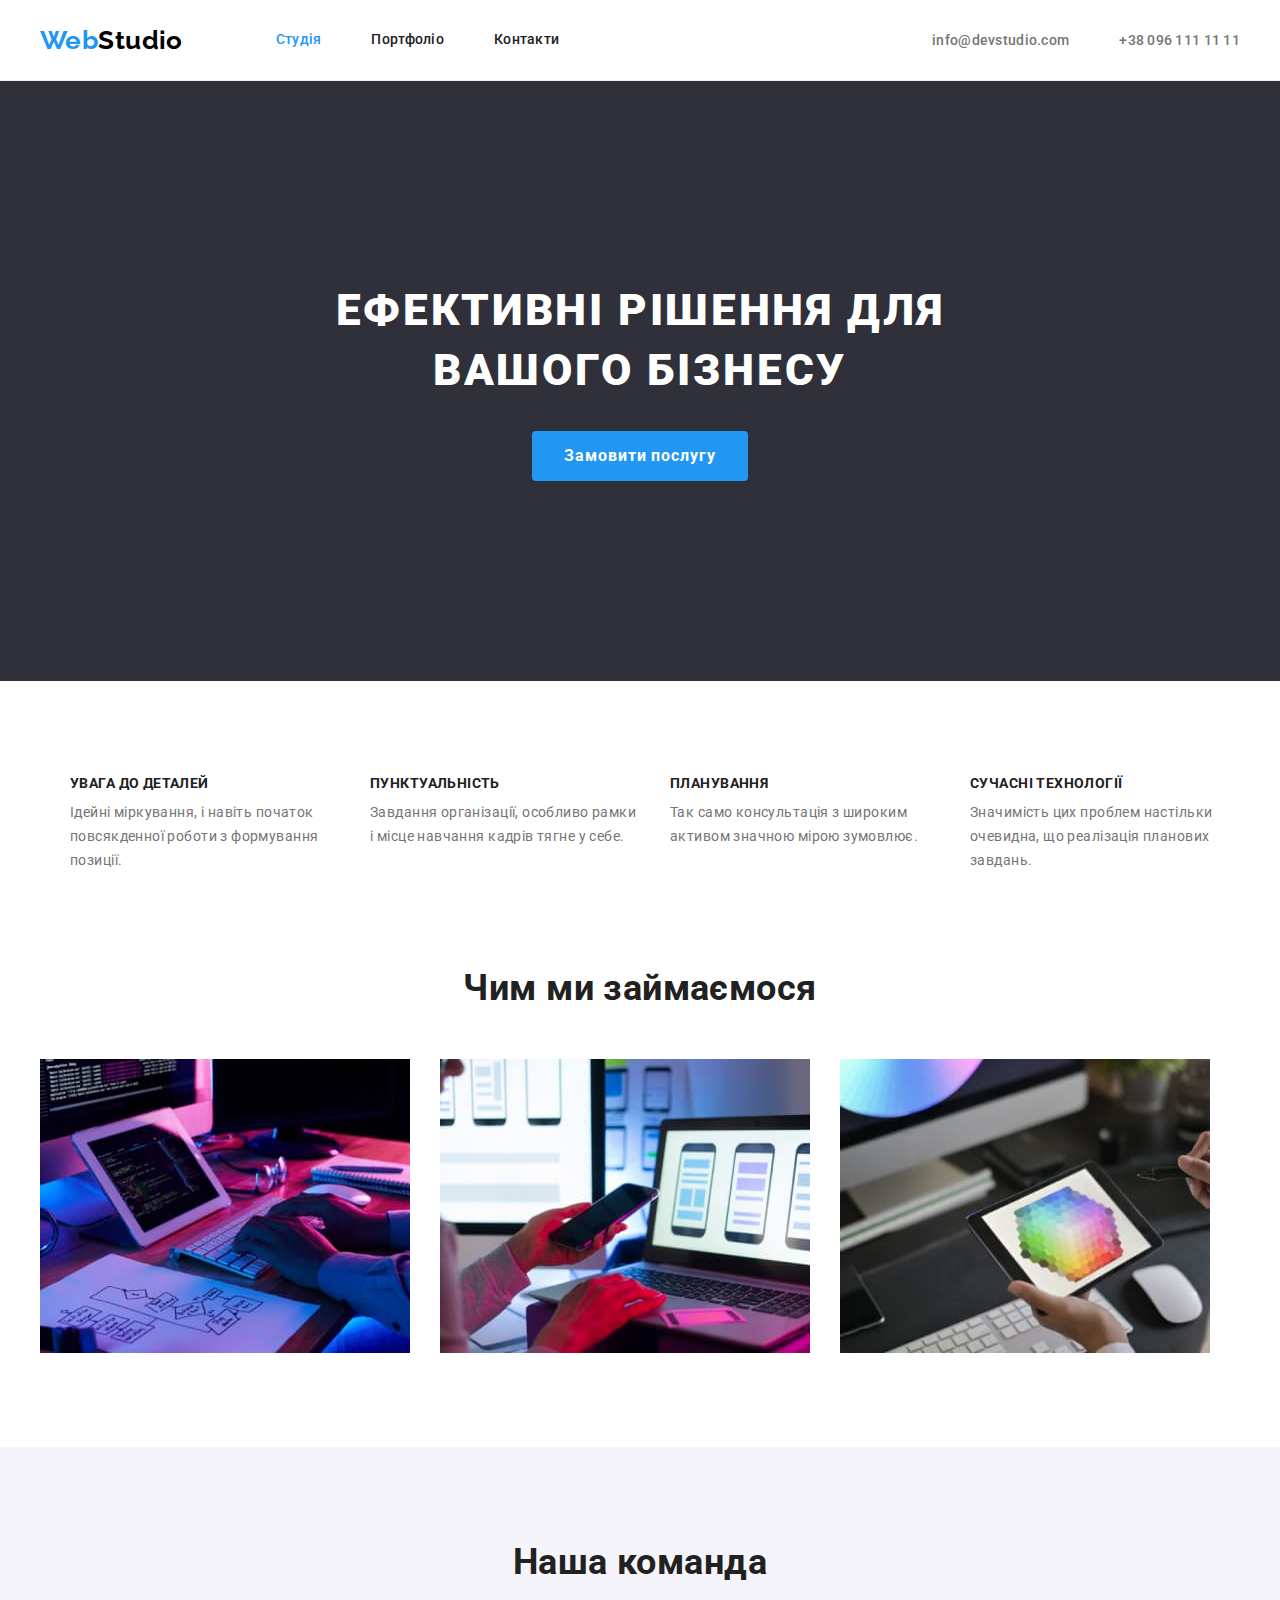
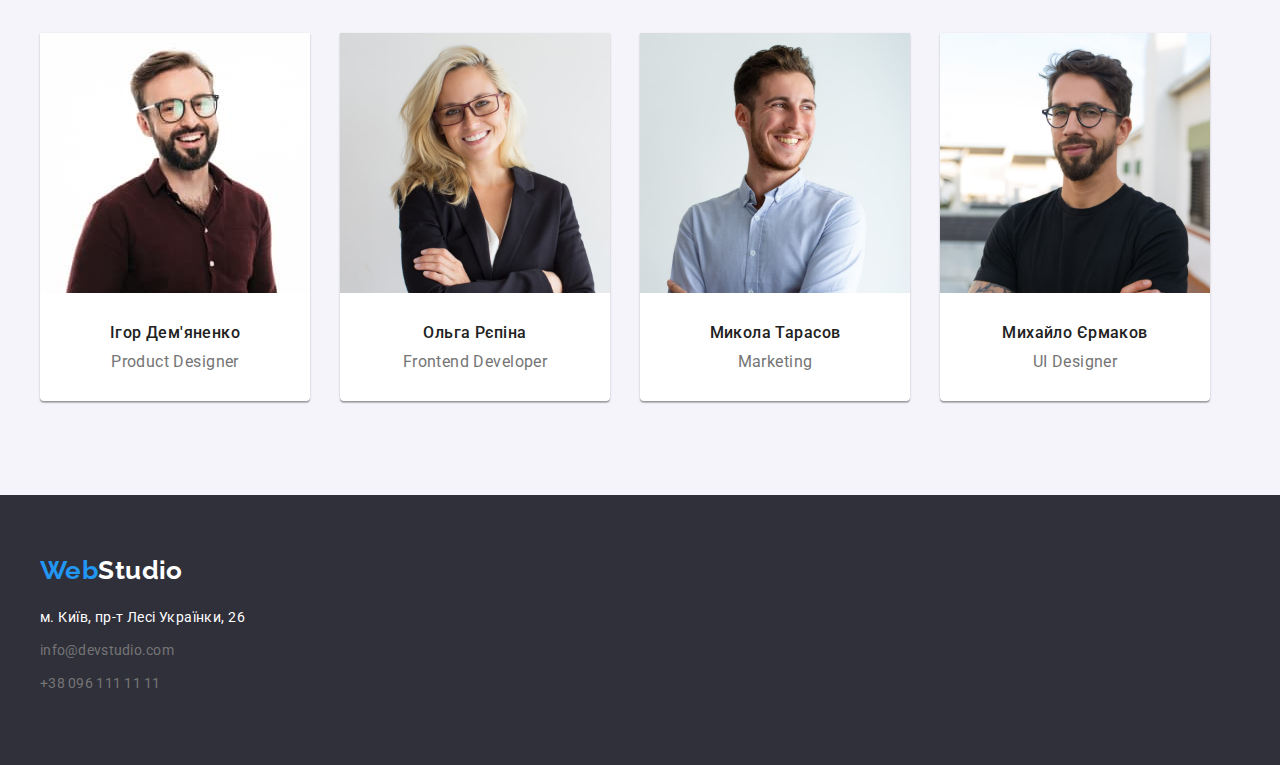
==== commit b6827092: "виправили зауваження ментора в порфоліо" ====
--- a/index.html
+++ b/index.html
@@ -149,8 +149,8 @@
           <a class="logo" href="./index.html">Web<span class="logo-studiof">Studio</span> </a>
         </div>
         <address class="footer-adress">
-          <ul class="footer-item">
-            <li>
+          <ul class="footer-list">
+            <li class="footer-item">
               <a
                 class="title-adress"
                 href="https://goo.gl/maps/m3JeE5dXYkWtEr1z5"
@@ -159,10 +159,10 @@
                 >м. Київ, пр-т Лесі Українки, 26</a
               >
             </li>
-            <li class="footer-contact">
+            <li class="footer-item">
               <a class="title-contact" href="mailto:info@devstudio.com">info@devstudio.com</a>
             </li>
-            <li class="footer-contact">
+            <li class="footer-item">
               <a class="title-contact" href="tel:+380961111111">+38 096 111 11 11</a>
             </li>
           </ul>
--- a/css/styles.css
+++ b/css/styles.css
@@ -436,22 +436,23 @@
 /* footer */
 .footer {
     background-color: var(--backrground-secondary);
-
-}
-
-.logo-footer {
+    padding: 60px 0;
+}
+
+/* .logo-footer {
     /* padding-top: 60px;
     padding-bottom: 20px;
     padding-left: 215px; */
+.footer-adress {
+    margin-top: 20px;
 }
 
 .footer-item {
-    padding-left: 215px;
-    padding-bottom: 60px;
+    padding-bottom: 9px;
 }
 
 .title-adress {
-    padding-bottom: 9px;
+
 
     text-decoration: none;
     color: var(--secondary-text-color);
@@ -460,8 +461,8 @@
     font-weight: 400;
 }
 
-.footer-contact>.title-contact {
-    padding-bottom: 9px;
+.footer-item>.title-contact {
+
 
     font-style: normal;
     font-weight: 400;
@@ -474,14 +475,14 @@
     display: flex;
     margin: 0;
     /* outline: 2px solid green; */
-    padding-top: 94px;
     padding-bottom: 34px;
     text-align: center;
     justify-content: center;
 }
 
 .button-portfolio {
-    margin-right: 9px;
+    border: none;
+    margin-right: 8px;
 
 }
 
@@ -518,6 +519,11 @@
 
 }
 
+/* main-portfolio */
+.main-portfolio {
+    padding: 94px 0;
+}
+
 /* photo-portfolio */
 .photo-portfolio {
     /* outline: 2px solid tomato; */
@@ -525,8 +531,6 @@
     flex-wrap: wrap;
     padding: 0;
     margin: auto;
-    padding-bottom: 94px;
-
 
 }
 
@@ -534,7 +538,7 @@
 .filtr-item {
     margin-right: 30px;
     margin-bottom: 30px;
-    border-bottom: 1px solid var(--border-photo);
+    /* border-bottom: 1px solid var(--border-photo); */
 
 }
 
@@ -546,12 +550,19 @@
     margin-bottom: 0;
 }
 
+.title-stule {
+    padding-top: 20px;
+    padding-bottom: 20px;
+    padding-left: 24px;
+    border: 1px solid var(--border-photo);
+    border-top: none;
+
+}
+
 /* portfolio-title */
 .portfolio-title {
-    padding-top: 20px;
+
     padding-bottom: 4px;
-    padding-left: 24px;
-
     color: var(--primary-text-color);
     font-style: normal;
     font-weight: 700;
@@ -562,8 +573,7 @@
 
 /* title-filtr */
 .title-filtr {
-    padding-bottom: 20px;
-    padding-left: 24px;
+
     font-style: normal;
     font-weight: 400;
     font-size: 16px;
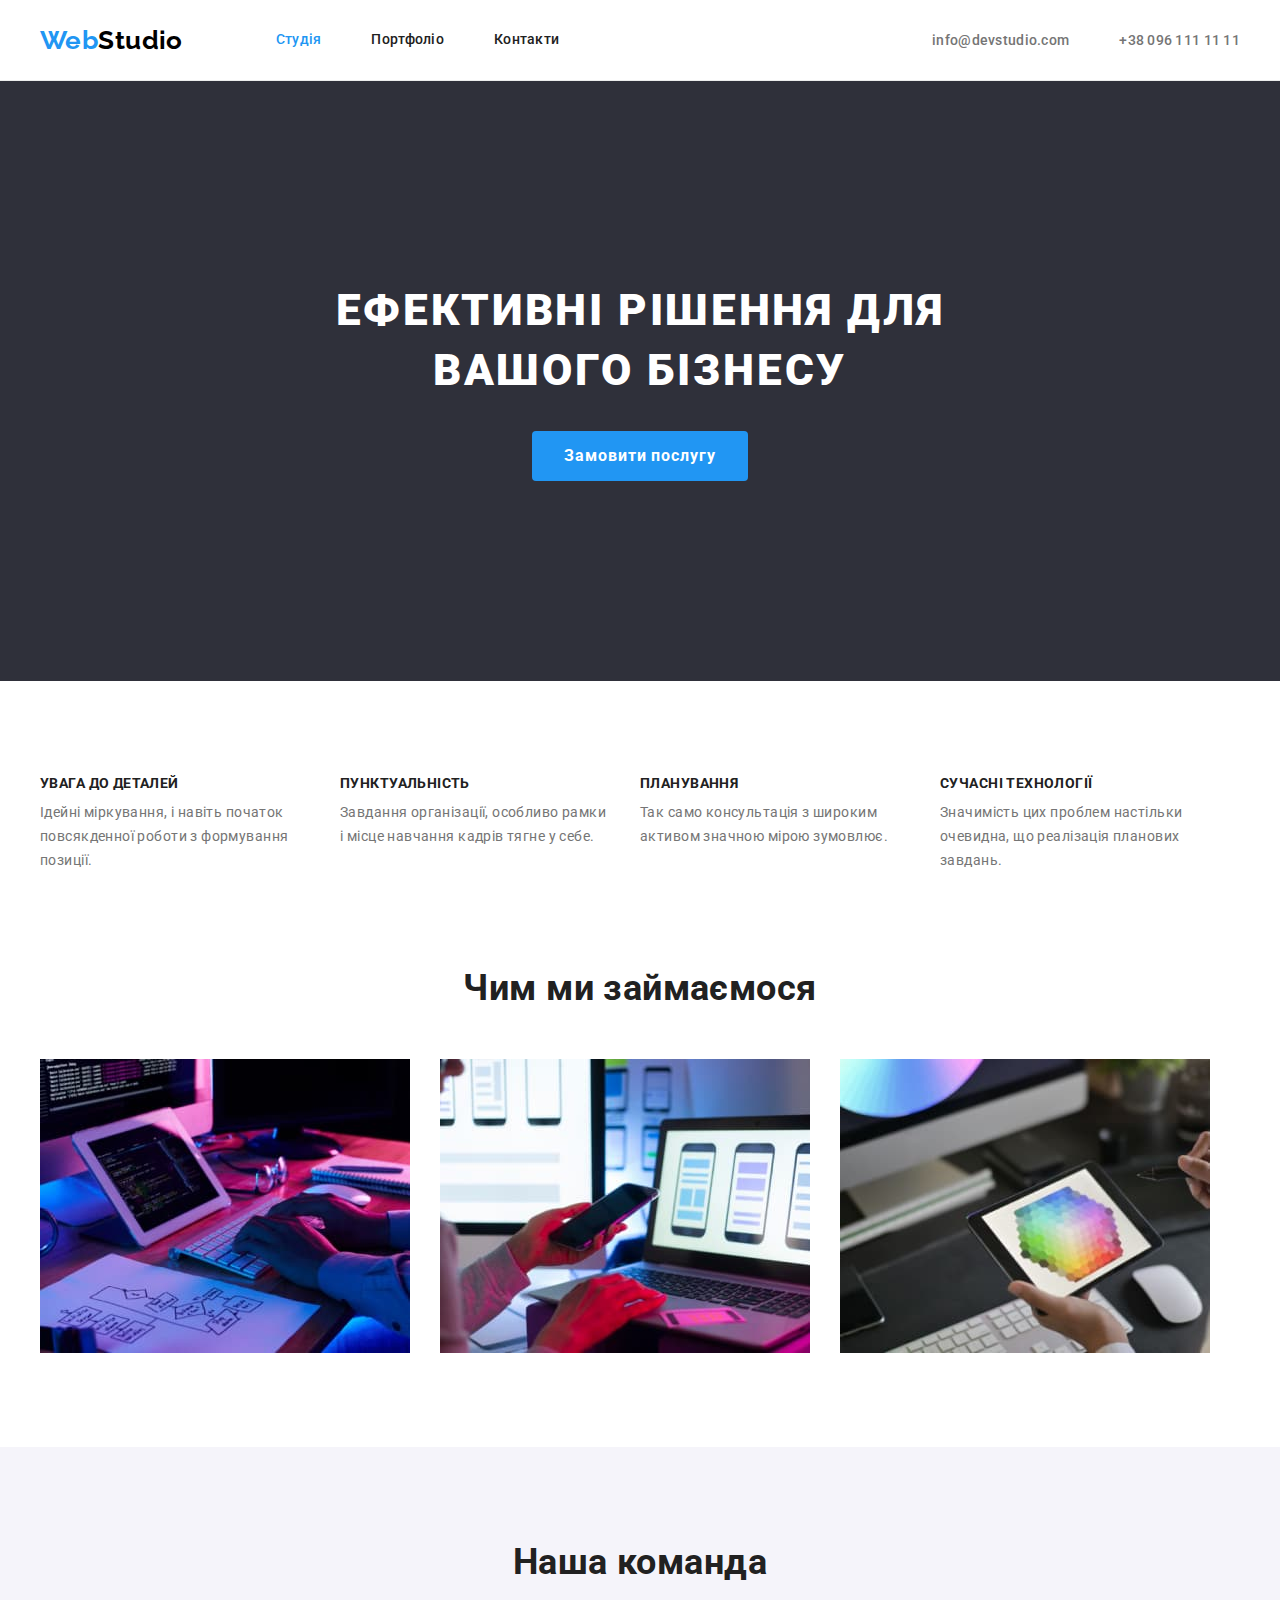
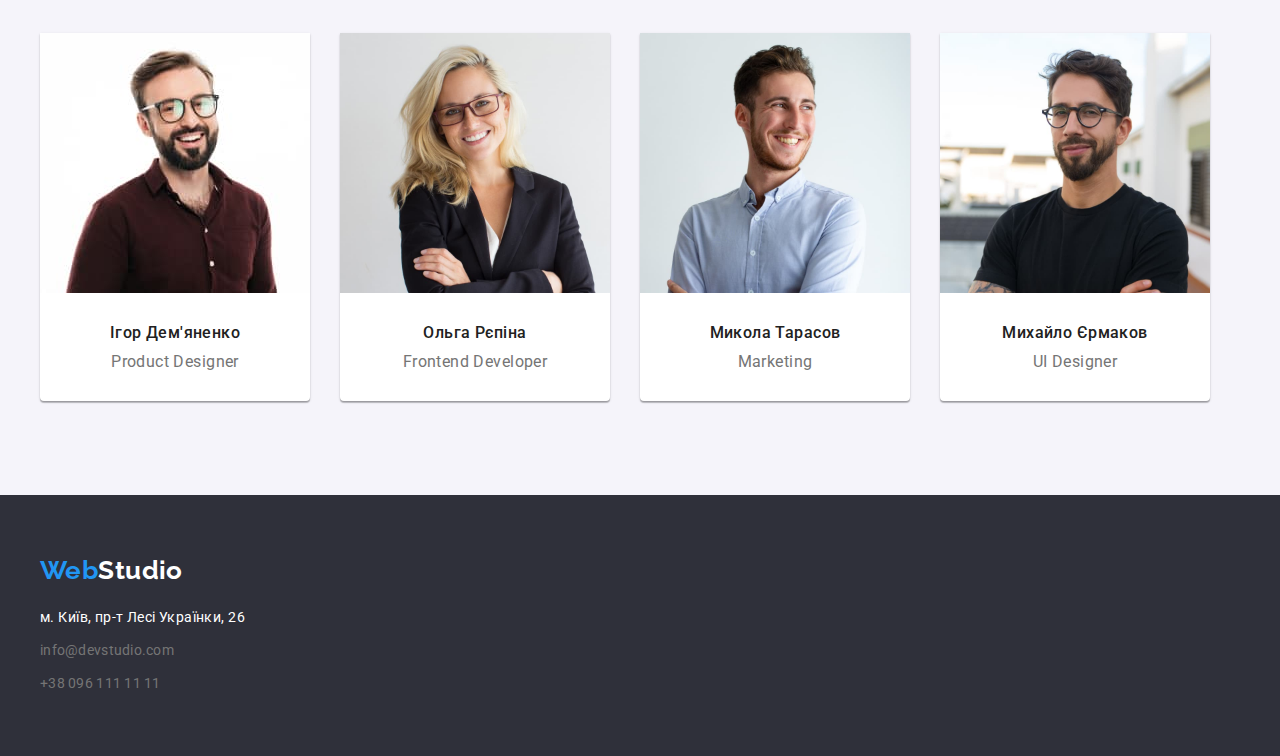
==== commit 47076410: "доробили всі правки від ментора" ====
--- a/index.html
+++ b/index.html
@@ -145,9 +145,8 @@
     <!--footer-->
     <footer class="footer">
       <div class="container">
-        <div class="logo-footer">
-          <a class="logo" href="./index.html">Web<span class="logo-studiof">Studio</span> </a>
-        </div>
+        <a class="logo" href="./index.html">Web<span class="logo-studiof">Studio</span> </a>
+
         <address class="footer-adress">
           <ul class="footer-list">
             <li class="footer-item">
--- a/css/styles.css
+++ b/css/styles.css
@@ -138,8 +138,6 @@
 /* LOGO */
 
 .logo {
-    /* display: flex; */
-    /* padding-left: 215px; */
 
     color: var(--brand-color);
     text-decoration: none;
@@ -147,7 +145,7 @@
     font-weight: 700;
     font-size: 26px;
     line-height: 1.19;
-    /* width: 145px; */
+
 
 }
 
@@ -168,13 +166,11 @@
 
 /* очистка крайньої геометрії, запрали в останного ел маргін */
 .site-nav .header-link:not(:last-child) {
-    /* background-color: red; */
+
     margin-right: 50px;
 }
 
-/* .site-nav .header-link:last-child {
-    margin-right: 0; */
-/* } */
+
 
 .site-nav .link {
     display: block;
@@ -308,17 +304,14 @@
 }
 
 .section-features>.item {
-    /* display: flex; */
+
     width: 270px;
-    /* flex-wrap: wrap; */
     flex-basis: calc(100%/4 - 30px);
     margin-left: 30px;
-
-    /* padding-bottom: 94px; */
-}
-
-
-.section-features>.item:nth-first :first-child {
+}
+
+
+.section-features>.item:first-child {
     margin-left: 0;
 }
 
@@ -349,8 +342,6 @@
 
     display: flex;
 
-
-
 }
 
 .photo-item {
@@ -363,12 +354,7 @@
     margin-right: 0;
 }
 
-/* 
-.comand-title {
-    padding-top: 94px;
-    margin-bottom: 50px; */
-
-/* } */
+
 
 .service-title,
 .comand-title {
@@ -439,21 +425,21 @@
     padding: 60px 0;
 }
 
-/* .logo-footer {
-    /* padding-top: 60px;
-    padding-bottom: 20px;
-    padding-left: 215px; */
+
 .footer-adress {
     margin-top: 20px;
 }
 
 .footer-item {
-    padding-bottom: 9px;
+    margin-bottom: 9px;
+}
+
+.footer-item:last-child {
+    margin-bottom: 0;
 }
 
 .title-adress {
 
-
     text-decoration: none;
     color: var(--secondary-text-color);
     line-height: 1.71;
@@ -462,7 +448,6 @@
 }
 
 .footer-item>.title-contact {
-
 
     font-style: normal;
     font-weight: 400;
@@ -473,10 +458,9 @@
 /* buttons-potfolio */
 .buttons-portfolio {
     display: flex;
-    margin: 0;
     /* outline: 2px solid green; */
-    padding-bottom: 34px;
-    text-align: center;
+    margin-bottom: 50px;
+
     justify-content: center;
 }
 
@@ -492,6 +476,8 @@
 
 /* button-filtr */
 .button-filtr {
+    padding: 6px 22px;
+
     background-color: var(--backrground-comand);
     color: var(--primary-text-color);
     cursor: pointer;
@@ -529,8 +515,6 @@
     /* outline: 2px solid tomato; */
     display: flex;
     flex-wrap: wrap;
-    padding: 0;
-    margin: auto;
 
 }
 
@@ -538,8 +522,6 @@
 .filtr-item {
     margin-right: 30px;
     margin-bottom: 30px;
-    /* border-bottom: 1px solid var(--border-photo); */
-
 }
 
 .filtr-item:nth-child(3n) {
@@ -552,6 +534,7 @@
 
 .title-stule {
     padding-top: 20px;
+    padding-right: 24px;
     padding-bottom: 20px;
     padding-left: 24px;
     border: 1px solid var(--border-photo);
@@ -562,7 +545,7 @@
 /* portfolio-title */
 .portfolio-title {
 
-    padding-bottom: 4px;
+    margin-bottom: 4px;
     color: var(--primary-text-color);
     font-style: normal;
     font-weight: 700;
